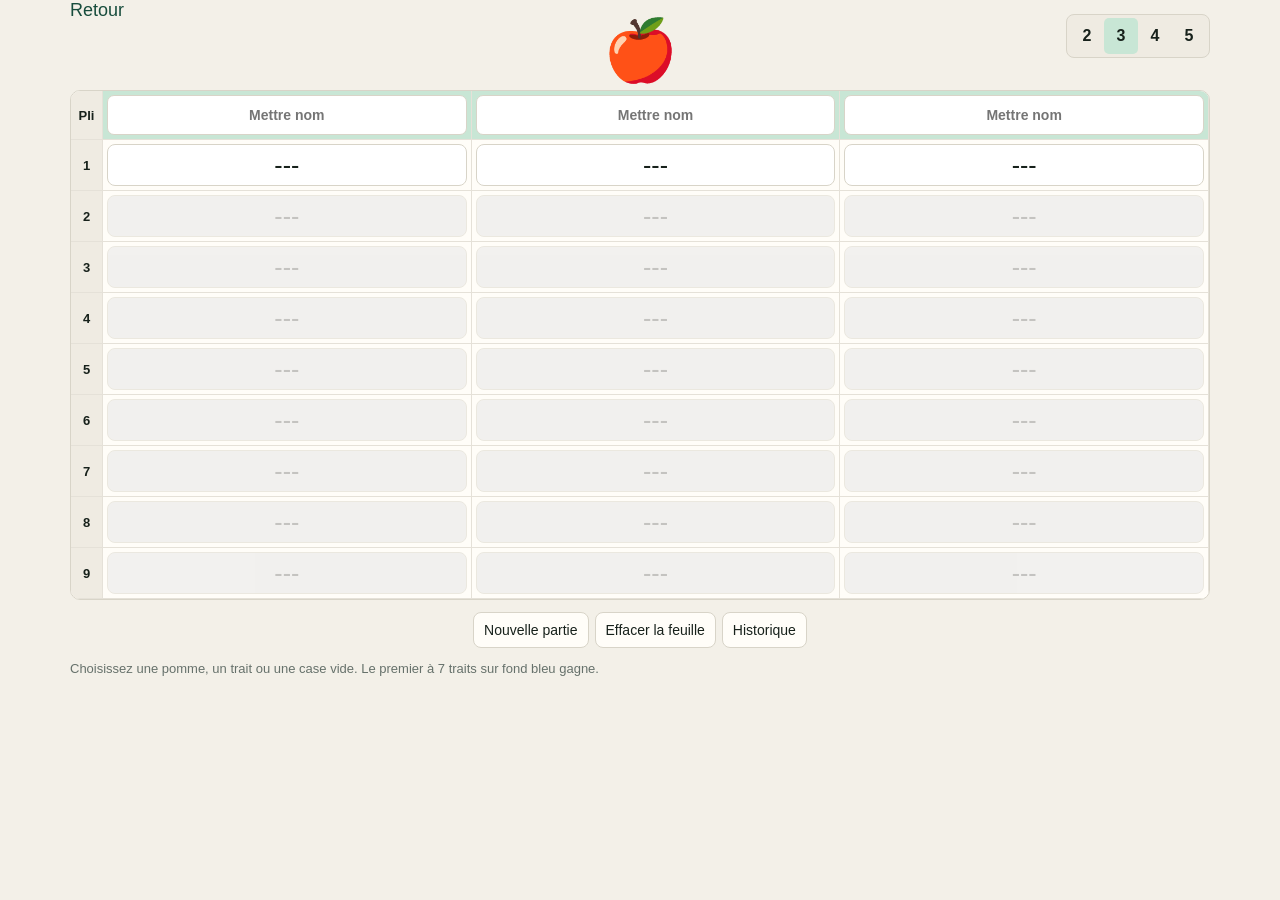
==== calcul-pomme.html @ 322ad95a "V4.209 : Stöck sur les ardoises, marges et pourcentage de police" ====
<!doctype html><html lang="fr"><head><meta charset="utf-8"><meta name="viewport" content="width=device-width,initial-scale=1"><title>Feuille — Chibre Jass</title><link rel="icon" href="icon-red-192-v481.png"><style>*{box-sizing:border-box}body{margin:0;background:#f3f0e8;color:#17211b;font:16px Arial,sans-serif}main{max-width:1160px;margin:auto;padding:10px}a{color:#174c3c}#back{font-size:18px}header{display:flex;align-items:center;gap:10px;justify-content:space-between;margin:8px 0 12px}h1{font:700 25px Georgia,serif;margin:0}button{font:inherit;cursor:pointer;color:inherit;border:1px solid #d8d4c8;border-radius:8px;background:#fffdf8;padding:9px 10px}button:disabled{cursor:default;opacity:.5}.sheet{background:#fffdf8;border:1px solid #d8d4c8;border-radius:12px;overflow:auto}table{width:100%;border-collapse:separate;border-spacing:0;table-layout:fixed}th,td{padding:4px;border-bottom:1px solid #e5e1d8;border-right:1px solid #e5e1d8;text-align:center}th:first-child{width:32px;background:#efebe2;font-size:13px}thead th{background:#c8e6d5}input.name{width:100%;min-width:0;height:40px;border:1px solid #d8d4c8;border-radius:7px;font:700 14px Arial;text-align:center}.mark{width:100%;height:42px;position:relative;background:white;padding:0;display:grid;place-items:center;font-size:25px;border:1px solid #d8d4c8}.mark.blue{background:#c6e7fb;border-color:#8cc4e5}.mark .stroke{display:block;width:3px;height:23px;background:#17211b;border-radius:2px}.mark.crossed::after{content:"";position:absolute;left:50%;top:50%;width:30px;height:3px;background:#17211b;transform:translate(-50%,-50%) rotate(-18deg)}.locked .mark{background:#e5e5e5;color:#8a8a8a}footer{display:flex;justify-content:center;gap:6px;flex-wrap:wrap;margin-top:12px}footer button{font-size:14px}#historyButton{margin-left:0}.notice{font-size:13px;color:#66716b}dialog{width:min(420px,calc(100% - 24px));max-height:85dvh;overflow:auto;border:1px solid #d8d4c8;border-radius:16px;background:#fffdf8;padding:20px}dialog::backdrop{background:#0006}dialog h2{font-size:20px;text-align:center;margin:5px 0 18px}dialog form{display:flex;justify-content:center;gap:12px}.choices{display:grid;grid-template-columns:repeat(3,1fr);gap:10px;margin-bottom:16px}.choices button{min-height:90px;display:flex;flex-direction:column;align-items:center;justify-content:center;gap:9px;font-size:13px}.choice-symbol{font-size:32px;height:36px;display:grid;place-items:center}.choices .selected{outline:2px solid #174c3c;background:#e4f1e9}.players-toggle{position:relative;border:1px solid #d8d4c8;border-radius:8px;display:grid;grid-template-columns:repeat(4,1fr);width:128px;height:38px;padding:3px;flex-shrink:0;background:#efebe2}.players-toggle>button{z-index:1;font-weight:700;display:flex;align-items:center;justify-content:center;line-height:1;min-width:0;height:100%}.thumb{position:absolute;left:3px;top:3px;bottom:3px;width:calc((100% - 6px)/4);border-radius:5px;background:#c8e6d5;transition:left .15s}.players-toggle .thumb{left:calc(3px + (100% - 6px)/4 * var(--player-index,1))}.players-toggle>button{position:relative;border:0;background:transparent;padding:0;border-radius:5px}.players-toggle>button:focus-visible{outline:2px solid #174c3c}.apple-sheet #playersToggle{width:114px}.apple-sheet[data-players="4"] input.name{font-size:13px}.saved-sheet{position:relative;padding:12px 70px 12px 0;border-bottom:1px solid #d8d4c8;min-height:110px}.saved-sheet p{margin:5px 0;font-size:14px}.delete-saved{position:absolute;right:0;top:0;border:0;background:transparent;font-size:27px}.resume-sheet{position:absolute;right:0;top:40px;border:0;padding:3px;background:transparent}.victory-close{float:right;border:0;background:transparent;font-size:26px}#historyDialog{width:min(600px,calc(100% - 24px))}@media(max-width:600px){main{padding:8px}h1{font-size:23px}th,td{padding:3px 2px}}.name-box{position:relative}.name-box:has(.name-trophy) input.name{padding-right:30px}.name-trophy{position:absolute;right:6px;top:50%;transform:translateY(-50%);font-size:21px;line-height:1;pointer-events:none}.locked .mark.winner-cell{opacity:1;background:#fff5ce;color:#17211b}.mark.cancel-stroke{display:flex;justify-content:flex-start;align-items:center;gap:3px;padding-left:9px;background:#fff;border-color:#d8d4c8;font-size:25px}.mark.eliminated,.mark.blue.eliminated,.mark.cancel-stroke.eliminated,input.name.eliminated{background:#ddd;color:#888;border-color:#c5c5c5;opacity:.55}.history-winner{display:flex;align-items:center;gap:8px}.history-winner>span{flex-shrink:0}#markDialog #markTitle{font-size:16px;line-height:1.25;white-space:nowrap;overflow-wrap:normal}#markDialog .choices button{gap:12px;white-space:nowrap;font-size:13px}#markDialog .choice-symbol{height:38px;min-height:38px;flex:0 0 38px;line-height:1;overflow:hidden}#markDialog [data-mark="stroke"] .choice-symbol{font-size:0;width:32px}#markDialog [data-mark="stroke"] .choice-symbol::before{content:"";display:block;width:4px;height:32px;border-radius:2px;background:currentColor}#markDialog [data-mark="stroke"] .choice-symbol::before{background:#000;opacity:1}.apple-sheet main{position:relative}.apple-sheet #back{text-decoration:none;z-index:10;pointer-events:auto;position:absolute;left:10px;top:0;margin:0;padding:0;line-height:1.15}.apple-sheet header.apple-page-header{position:relative;justify-content:center;min-height:76px;margin:0 0 8px!important;padding:0 0 0}.apple-sheet h1#title.apple-page-symbol{font:60px/1.15 Arial,sans-serif!important;margin:0!important;flex:none;align-self:center}.apple-sheet .apple-page-header #playersToggle{position:absolute;right:0;top:4px}@media(max-width:600px){.apple-sheet #back{left:8px;top:env(safe-area-inset-top,0px)}.apple-sheet header.apple-page-header{min-height:76px}.apple-sheet .apple-page-header #playersToggle{width:96px;min-width:96px}.apple-sheet h1#title.apple-page-symbol{font-size:60px!important}}.apple-sheet #playersToggle{width:128px;min-width:128px}.apple-sheet[data-players="5"] input.name{font-size:12px}@media(max-width:360px){.apple-sheet .apple-page-header #playersToggle{width:112px;min-width:112px}}.apple-sheet h1#title.apple-page-symbol{transform:translateY(-10px)}.apple-sheet .apple-page-header #playersToggle{width:144px;min-width:144px;height:44px}@media(max-width:360px){.apple-sheet .apple-page-header #playersToggle{width:128px;min-width:128px}}</style><link rel="stylesheet" href="theme.css?v=4.209"><script src="theme.js?v=4.209"></script><link rel="stylesheet" href="responsive.css?v=4.209"></head><body class="apple-sheet"><main><a id="back" href="./index.html?v=4.209">Retour</a><header class="apple-page-header"><h1 id="title" class="apple-page-symbol" aria-label="Pomme">🍎</h1><div id="playersToggle" class="players-toggle" role="group"><span class="thumb" aria-hidden="true"></span><button type="button" data-players="2">2</button><button type="button" data-players="3">3</button><button type="button" data-players="4">4</button><button type="button" data-players="5">5</button></div></header><div class="sheet"><table id="sheet"></table></div><footer><button id="clear" type="button">Nouvelle partie</button><button id="erasePoints" type="button">Effacer la feuille</button><button id="historyButton" type="button">Historique</button></footer><p class="notice" id="notice"></p><dialog id="markDialog" aria-labelledby="markTitle"><h2 id="markTitle"></h2><div class="choices"><button type="button" data-mark="apple"><span class="choice-symbol">🍎</span><span id="appleLabel"></span></button><button type="button" data-mark="stroke"><span class="choice-symbol">│</span><span id="lineLabel"></span></button><button type="button" data-mark="blank"><span class="choice-symbol">□</span><span id="blankLabel"></span></button></div><form method="dialog"><button class="cancel-label">Annuler</button></form></dialog><dialog id="questionDialog"><h2 id="questionText"></h2><form method="dialog"><button value="cancel" class="cancel-label">Annuler</button><button value="ok">OK</button></form></dialog><dialog id="historyDialog"><h2 id="historyTitle"></h2><div id="historyList"></div><form method="dialog"><button id="historyClose"></button></form></dialog><dialog id="appleVictory"><h2 id="appleVictoryText"></h2><form method="dialog"><button>OK</button></form></dialog></main><script>const words={"fr": {"title": "Feuille de compte", "back": "Retour", "column": "Colonne", "round": "Pli", "total": "Total", "clear": "Nouvelle partie", "question": "Nouvelle partie ?", "cancel": "Annuler", "notice": "Chaque colonne a son propre total. Les points sont indépendants, sans complément automatique à 157. La feuille est enregistrée sur cet appareil."}, "de": {"title": "Punktetabelle", "back": "Zurück zum Spiel", "column": "Spalte", "round": "Runde", "total": "Total", "clear": "Neues Spiel", "question": "Neues Spiel?", "cancel": "Abbrechen", "notice": "Jede Spalte hat eine eigene Summe. Die Punkte sind unabhängig, ohne Ergänzung auf 157. Das Blatt wird auf diesem Gerät gespeichert."}, "it": {"title": "Foglio di calcolo", "back": "Torna al gioco", "column": "Colonna", "round": "Mano", "total": "Totale", "clear": "Nuova partita", "question": "Nuova partita?", "cancel": "Annulla", "notice": "Ogni colonna ha il suo totale. I punti sono indipendenti, senza complemento a 157. Il foglio è salvato su questo dispositivo."}, "rm": {"title": "Tabella da puncts", "back": "Turnar al gieu", "column": "Colonna", "round": "Runda", "total": "Total", "clear": "Nov gieu", "question": "Nov gieu?", "cancel": "Interrumper", "notice": "Mintga colonna ha ses agen total. Ils puncts èn independents, senza cumplement a 157. Il formular vegn memorisà sin quest apparat."}, "en": {"title": "Score sheet", "back": "Back to game", "column": "Column", "round": "Round", "total": "Total", "clear": "New game", "question": "New game?", "cancel": "Cancel", "notice": "Each column has its own total. Scores are independent, with no automatic complement to 157. This sheet is saved on this device."}};
const historyWords={"fr": {"history": "Historique", "close": "Fermer", "empty": "Aucune feuille enregistrée."}, "de": {"history": "Verlauf", "close": "Schliessen", "empty": "Keine gespeicherten Blätter."}, "it": {"history": "Cronologia", "close": "Chiudi", "empty": "Nessun foglio salvato."}, "rm": {"history": "Istorgia", "close": "Serrar", "empty": "Nagins formulars memorisads."}, "en": {"history": "History", "close": "Close", "empty": "No saved sheets."}};
const labels={"fr": {"choose": "Choisir pour ce pli", "apple": "Pomme", "line": "Trait", "blank": "Case vide", "erase": "Effacer la feuille", "eraseq": "Effacer les marques de cette feuille ?", "resume": "Reprendre cette partie", "delete": "Supprimer cette partie ?", "players": "Joueurs", "won": "a gagné !", "notice": "Choisissez une pomme, un trait ou une case vide. Le premier à 7 traits sur fond bleu gagne.", "error": "Sauvegarde impossible : la feuille est conservée.", "lines": "traits", "apples": "pommes"}, "de": {"choose": "Für diese Runde wählen", "apple": "Apfel", "line": "Strich", "blank": "Leeres Feld", "erase": "Blatt leeren", "eraseq": "Markierungen dieses Blatts löschen?", "resume": "Spiel fortsetzen", "delete": "Dieses Spiel löschen?", "players": "Spieler", "won": "hat gewonnen!", "notice": "Apfel, Strich oder leeres Feld wählen. Wer zuerst 7 Striche in blauen Feldern hat, gewinnt.", "error": "Speichern fehlgeschlagen. Das Blatt bleibt erhalten.", "lines": "Striche", "apples": "Äpfel"}, "it": {"choose": "Scegli per questa mano", "apple": "Mela", "line": "Tratto", "blank": "Casella vuota", "erase": "Svuota foglio", "eraseq": "Cancellare i segni di questo foglio?", "resume": "Riprendi partita", "delete": "Eliminare questa partita?", "players": "Giocatori", "won": "ha vinto!", "notice": "Scegli una mela, un tratto o una casella vuota. Vince chi arriva a 7 tratti nelle caselle blu.", "error": "Salvataggio impossibile. Il foglio resta conservato.", "lines": "tratti", "apples": "mele"}, "rm": {"choose": "Tschernir per questa runda", "apple": "Mail", "line": "Stritg", "blank": "Champ vid", "erase": "Svidar formular", "eraseq": "Stizzar ils segns da quest formular?", "resume": "Cuntinuar il gieu", "delete": "Stizzar quest gieu?", "players": "Giugaders", "won": "ha gudagnà!", "notice": "Tschernì in mail, in stritg u in champ vid. Tgi che ha 7 stritgs en champs blaus gudogna.", "error": "Memorisar n’è betg pussaivel. Il formular resta mantegnì.", "lines": "stritgs", "apples": "mails"}, "en": {"choose": "Choose for this round", "apple": "Apple", "line": "Stroke", "blank": "Empty cell", "erase": "Clear sheet", "eraseq": "Clear this sheet’s marks?", "resume": "Resume game", "delete": "Delete this game?", "players": "Players", "won": "has won!", "notice": "Choose an apple, a stroke or an empty cell. First to 7 strokes in blue cells wins.", "error": "Unable to save. The sheet has been kept.", "lines": "strokes", "apples": "apples"}};
let lang="fr";try{lang=localStorage.getItem("chibre_language")||"fr";}catch(e){}const t=words[lang]||words.fr,ht=historyWords[lang]||historyWords.fr,l=labels[lang]||labels.fr;document.documentElement.lang=words[lang]?lang:"fr";
const KEY="chibre_apple_symbols_v2",OLD_KEY="chibre_apple_sheet_v1",HISTORY_KEY="chibre_apple_history_v1";
function normalizeSheet(item){
 if(!item||!Array.isArray(item.names)||item.names.length<2)return null;
 const names=Array.from({length:5},(_,i)=>typeof item.names[i]==="string"?item.names[i]:"");
 let marks;
 if(Array.isArray(item.marks)&&item.marks.length&&item.marks.every(row=>Array.isArray(row)&&row.every(v=>[null,"apple","stroke","blank"].includes(v))))marks=item.marks.map(row=>Array.from({length:5},(_,i)=>row[i]??null));
 else if(Array.isArray(item.rounds)&&item.rounds.length&&item.rounds.every(row=>Array.isArray(row)&&row.every(v=>v===null||Number.isSafeInteger(v)))){
  // Convert old numeric sheets without deleting the original backup.
  const count=([2,3,4,5].includes(item.playerCount)?item.playerCount:3);
  marks=item.rounds.map((row,i)=>{const active=row.slice(0,count),complete=active.every(v=>v!==null);const highest=Math.max(...active.filter((v,c)=>v!==null&&v>=21&&!item.apples?.[i]?.[c]));return Array.from({length:5},(_,c)=>{const v=row[c];if(v==null)return null;if(item.apples?.[i]?.[c]||v<21)return "apple";return complete&&v===highest?"stroke":"blank";});});
 }else return null;
 return {schema:2,playerCount:([2,3,4,5].includes(item.playerCount)?item.playerCount:3),names,marks};
}
let data={schema:2,playerCount:3,names:["","","","",""],marks:Array.from({length:9},()=>[null,null,null,null,null])};
try{const raw=localStorage.getItem(KEY),legacy=localStorage.getItem(OLD_KEY);const restored=normalizeSheet(JSON.parse(raw||legacy||"null"));if(restored)data=restored;}catch(e){}
function playerCount(){return ([2,3,4,5].includes(data.playerCount)?data.playerCount:3);}
function readHistory(){try{const h=JSON.parse(localStorage.getItem(HISTORY_KEY));return Array.isArray(h)?h:[];}catch(e){return [];}}
function persist(candidate=data){try{localStorage.setItem(KEY,JSON.stringify(candidate));return true;}catch(e){document.getElementById("notice").textContent=l.error;return false;}}
function eliminationState(sheet=data,before=Infinity){const count=([2,3,4,5].includes(sheet.playerCount)?sheet.playerCount:3),pending=[0,0,0,0,0],eliminated=[false,false,false,false,false];for(let i=0;i<Math.min(before,sheet.marks.length);i++){const row=sheet.marks[i];if(row.slice(0,count).some((v,c)=>!eliminated[c]&&v===null))break;row.slice(0,count).forEach((v,c)=>{if(eliminated[c])return;if(v==="apple")pending[c]++;else if(v==="stroke"&&pending[c])pending[c]--;if(pending[c]>=3)eliminated[c]=true;});}return eliminated;}
function rowComplete(index,sheet=data){const eliminated=eliminationState(sheet,index),count=([2,3,4,5].includes(sheet.playerCount)?sheet.playerCount:3);return sheet.marks[index].slice(0,count).every((v,c)=>eliminated[c]||v!==null);}
function blueState(sheet=data){const count=([2,3,4,5].includes(sheet.playerCount)?sheet.playerCount:3),counts=[0,0,0,0,0],pending=[0,0,0,0,0];let winningRow=-1;for(let i=0;i<sheet.marks.length;i++){const row=sheet.marks[i].slice(0,count);if(!rowComplete(i,sheet))break;row.forEach((v,c)=>{if(eliminationState(sheet,i)[c])return;if(v==="apple")pending[c]++;else if(v==="stroke"){if(pending[c]>0)pending[c]--;else counts[c]++;}});if(counts.some(v=>v>=7)){winningRow=i;break;}}return {counts,winningRow};}
function sheetRowLocked(i){const win=blueState();return win.winningRow>=0&&i>win.winningRow||data.marks.slice(0,i).some((row,index)=>!rowComplete(index));}
function appleCancellingStrokes(){const result=new Set(),pending=[[],[],[],[],[]];for(let i=0;i<data.marks.length;i++){const row=data.marks[i].slice(0,playerCount());if(!rowComplete(i))break;row.forEach((v,c)=>{if(v==="apple")pending[c].push(i);else if(v==="stroke"&&pending[c].length){pending[c].pop();result.add(i+":"+c);}});}return result;}
function cancelledAppleCells(){const result=new Set(),pending=[[],[],[],[],[]];for(let i=0;i<data.marks.length;i++){const row=data.marks[i].slice(0,playerCount());if(!rowComplete(i))break;row.forEach((v,c)=>{if(v==="apple")pending[c].push(i);else if(v==="stroke"&&pending[c].length)result.add(pending[c].pop()+":"+c);});}return result;}
function extendSheet(){const win=blueState();if(win.winningRow===data.marks.length-1){data.marks.push([null,null,null,null,null]);return;}const last=data.marks[data.marks.length-1];if(rowComplete(data.marks.length-1)&&!eliminationState().slice(0,playerCount()).every(Boolean)&&blueState().winningRow<0)data.marks.push([null,null,null,null,null]);}
function ask(message,action){const d=document.getElementById("questionDialog");document.getElementById("questionText").textContent=message;d.returnValue="cancel";d.onclose=()=>{if(d.returnValue==="ok")action();};d.showModal();}
function archiveSheet(){if(!data.marks.some(row=>row.some(v=>v!==null)))return true;const history=readHistory();history.unshift({...JSON.parse(JSON.stringify(data)),date:new Date().toISOString()});try{localStorage.setItem(HISTORY_KEY,JSON.stringify(history));return true;}catch(e){document.getElementById("notice").textContent=l.error;return false;}}
let shownVictory="",cellChoice=null;
function updateVictory(){const win=blueState(),d=document.getElementById("appleVictory");if(win.winningRow<0){shownVictory="";if(d.open)d.close();return;}const winners=win.counts.map((n,c)=>n>=7?c:null).filter(c=>c!==null),key=win.winningRow+":"+winners.join();if(key===shownVictory)return;shownVictory=key;document.getElementById("appleVictoryText").textContent="🏆 "+winners.map(c=>data.names[c]||t.column+" "+(c+1)).join(" / ")+" "+l.won;if(!d.open)d.showModal();}
function strokeTaken(index,col){return data.marks[index].slice(0,playerCount()).some((value,c)=>c!==col&&value==="stroke");}
function chooseMark(index,col){if(sheetRowLocked(index)||eliminationState()[col])return;cellChoice={index,col};const name=data.names[col]||t.column+" "+(col+1);document.getElementById("markTitle").textContent=l.choose+" "+(index+1)+" — "+name;document.querySelectorAll("[data-mark]").forEach(button=>{button.classList.toggle("selected",button.dataset.mark===data.marks[index][col]);button.disabled=button.dataset.mark==="stroke"&&strokeTaken(index,col);});document.getElementById("markDialog").showModal();const title=document.getElementById("markTitle");title.style.fontSize="16px";let size=16;while(title.scrollWidth>title.clientWidth&&size>9){size-=.5;title.style.fontSize=size+"px";}}
function setMark(mark){if(!cellChoice||!["apple","stroke","blank"].includes(mark))return;const {index,col}=cellChoice;if(eliminationState()[col]||sheetRowLocked(index)||(mark==="stroke"&&strokeTaken(index,col)))return;const next=JSON.parse(JSON.stringify(data));next.marks[index][col]=mark;if(playerCount()===2&&mark==="apple"&&!eliminationState()[1-col])next.marks[index][1-col]="stroke";if(!persist(next))return;data=next;extendSheet();persist();document.getElementById("markDialog").close();cellChoice=null;render();updateVictory();}
function render(){extendSheet();const table=document.getElementById("sheet");table.innerHTML="";const head=table.createTHead().insertRow(),label=document.createElement("th");label.textContent=t.round;head.append(label);const crossed=cancelledAppleCells(),cancelling=appleCancellingStrokes();data.names.slice(0,playerCount()).forEach((name,c)=>{const th=document.createElement("th"),input=document.createElement("input");input.className="name";input.classList.toggle("eliminated",eliminationState()[c]);input.value=name;input.placeholder=({fr:"Mettre nom",de:"Name eingeben",it:"Inserire nome",rm:"Endatar num",en:"Enter name"}[lang]||"Mettre nom");input.setAttribute("aria-label",input.placeholder);input.oninput=()=>{data.names[c]=input.value;persist();};const nameBox=document.createElement("div");nameBox.className="name-box";nameBox.append(input);th.append(nameBox);head.append(th);});const body=table.createTBody();data.marks.forEach((values,i)=>{const row=body.insertRow(),number=document.createElement("th");number.scope="row";number.textContent=i+1;row.append(number);const locked=sheetRowLocked(i),complete=rowComplete(i);row.classList.toggle("locked",locked);values.slice(0,playerCount()).forEach((v,c)=>{const button=document.createElement("button");button.type="button";button.className="mark";button.disabled=locked||eliminationState()[c];button.classList.toggle("eliminated",eliminationState()[c]);button.classList.toggle("blue",complete&&v==="stroke"&&!cancelling.has(i+":"+c));button.classList.toggle("cancel-stroke",cancelling.has(i+":"+c));button.classList.toggle("crossed",crossed.has(i+":"+c));const win=blueState(),trophy=i===win.winningRow+1&&win.winningRow>=0&&win.counts[c]>=7;if(trophy){button.textContent="🏆";button.classList.add("winner-cell");}else if(v==="apple")button.textContent="🍎";else if(v==="stroke"){const line=document.createElement("span");line.className="stroke";if(cancelling.has(i+":"+c)){button.append(document.createTextNode("("),line,document.createTextNode(")"));}else button.append(line);}else button.textContent=v===null?"---":"";button.setAttribute("aria-label",(data.names[c]||t.column+" "+(c+1))+", "+t.round+" "+(i+1)+", "+(v==="apple"?l.apple:v==="stroke"?l.line:l.blank));button.onclick=()=>chooseMark(i,c);row.insertCell().append(button);});});const toggle=document.getElementById("playersToggle");toggle.style.setProperty("--player-index",playerCount()-2);document.body.dataset.players=playerCount();toggle.querySelectorAll("[data-players]").forEach(button=>button.setAttribute("aria-pressed",String(Number(button.dataset.players)===playerCount())));toggle.setAttribute("aria-label",l.players+": "+playerCount());document.getElementById("notice").textContent=l.notice;}
function resumeSheet(item){const restored=normalizeSheet(item);if(!restored||!persist(restored))return;data=restored;shownVictory="";extendSheet();persist();document.getElementById("historyDialog").close();render();updateVictory();}
const cardsIcon='<svg viewBox="0 0 76 52" width="58" height="42" aria-hidden="true"><g stroke="#174c3c" stroke-width="1.5" fill="#fffdf8"><rect x="5" y="8" width="28" height="37" rx="3" transform="rotate(-15 20 26)"/><rect x="19" y="5" width="28" height="37" rx="3" transform="rotate(-5 33 23)"/><rect x="33" y="5" width="28" height="37" rx="3" transform="rotate(6 47 23)"/><rect x="45" y="10" width="27" height="36" rx="3" transform="rotate(17 58 28)"/></g><g font-size="15" text-anchor="middle"><text x="14" y="24">♠</text><text x="29" y="22" fill="#b52f32">♥</text><text x="43" y="23" fill="#b52f32">♦</text><text x="59" y="34">♣</text></g></svg>';
function openSheetHistory(){const list=document.getElementById("historyList");list.innerHTML="";const history=readHistory();if(!history.length){const p=document.createElement("p");p.textContent=ht.empty;list.append(p);}history.forEach((item,i)=>{const sheet=normalizeSheet(item);if(!sheet)return;const box=document.createElement("section");box.className="saved-sheet";const title=document.createElement("strong");title.textContent="#"+(history.length-i)+" — "+new Date(item.date).toLocaleString(document.documentElement.lang);box.append(title);const count=([2,3,4,5].includes(sheet.playerCount)?sheet.playerCount:3);sheet.names.slice(0,count).forEach((name,c)=>{const p=document.createElement("p"),lines=sheet.marks.filter(row=>row[c]==="stroke").length,apples=sheet.marks.filter(row=>row[c]==="apple").length;p.textContent=(name||t.column+" "+(c+1))+" : "+lines+" "+l.lines+", "+apples+" "+l.apples;if(blueState(sheet).counts[c]>=7){p.classList.add("history-winner");const trophy=document.createElement("span");trophy.textContent="🏆";p.prepend(trophy);}box.append(p);});const resume=document.createElement("button");resume.type="button";resume.className="resume-sheet";resume.title=l.resume;resume.setAttribute("aria-label",l.resume);resume.innerHTML=cardsIcon;resume.onclick=()=>ask(({"fr": "Reprendre cette partie ?", "de": "Dieses Spiel fortsetzen?", "it": "Riprendere questa partita?", "rm": "Cuntinuar quest gieu?", "en": "Resume this game?"})[lang]||"Reprendre cette partie ?",()=>resumeSheet(item));const remove=document.createElement("button");remove.type="button";remove.className="delete-saved";remove.textContent="×";remove.setAttribute("aria-label",l.delete);remove.onclick=()=>ask(l.delete,()=>{const all=readHistory(),index=all.findIndex(v=>JSON.stringify(v)===JSON.stringify(item));if(index<0)return;all.splice(index,1);try{localStorage.setItem(HISTORY_KEY,JSON.stringify(all));}catch(e){document.getElementById("notice").textContent=l.error;return;}document.getElementById("historyDialog").close();openSheetHistory();});box.append(resume,remove);list.append(box);});document.getElementById("historyDialog").showModal();}
document.getElementById("title").textContent="🍎";document.getElementById("title").setAttribute("aria-label",l.apple);document.getElementById("back").textContent=t.back;document.getElementById("clear").textContent=t.clear;document.getElementById("erasePoints").textContent=l.erase;document.getElementById("historyButton").textContent=ht.history;document.getElementById("historyTitle").textContent=ht.history;document.getElementById("historyClose").textContent=ht.close;document.querySelectorAll(".cancel-label").forEach(el=>el.textContent=t.cancel);document.getElementById("appleLabel").textContent=l.apple;document.getElementById("lineLabel").textContent=l.line;document.getElementById("blankLabel").textContent=l.blank;document.querySelectorAll("[data-mark]").forEach(button=>button.onclick=()=>setMark(button.dataset.mark));document.getElementById("markDialog").addEventListener("close",()=>{cellChoice=null;});
document.querySelectorAll("[data-players]").forEach(button=>button.onclick=()=>{const count=Number(button.dataset.players);if(count===playerCount())return;const completed=data.marks.map((row,i)=>rowComplete(i));data.playerCount=count;data.marks.forEach((row,i)=>{if(completed[i])for(let c=0;c<count;c++)if(row[c]===null)row[c]="blank";});shownVictory="";extendSheet();persist();render();updateVictory();});
function resetMarks(){data.marks=Array.from({length:9},()=>[null,null,null,null,null]);shownVictory="";persist();render();}
document.getElementById("clear").onclick=()=>ask(t.question,()=>{if(archiveSheet())resetMarks();});document.getElementById("erasePoints").onclick=()=>ask(l.eraseq,resetMarks);document.getElementById("historyButton").onclick=openSheetHistory;
extendSheet();render();updateVictory();
</script></body></html>
---- theme.css ----
html[data-theme="dark"]{color-scheme:dark;--bg:#151b19;--paper:#202925;--ink:#f0f3ef;--muted:#b2bdb6;--line:#4b5951;--a:#a6dfc2;--b:#f3b8af;--softa:#244838;--softb:#4b302f}
html[data-theme="dark"] body{background:var(--bg);color:var(--ink)}
html[data-theme="dark"] :is(.card,.sheet,dialog,.language-choices,.win-toast,article){background:var(--paper);color:var(--ink);border-color:var(--line)}
html[data-theme="dark"] :is(button,input,.mark){background:#29352f;color:var(--ink);border-color:var(--line)}
html[data-theme="dark"] :is(.ann.a,.team.a){background:var(--softa)}html[data-theme="dark"] :is(.ann.b,.team.b){background:var(--softb)}
html[data-theme="dark"] :is(.num,th:first-child,.players-toggle){background:#35413b;color:var(--ink)}html[data-theme="dark"] thead th{background:#244838}html[data-theme="dark"] :is(th,td,.round,.annrow){border-color:var(--line)}
html[data-theme="dark"] :is(.notice,.rhead){color:var(--muted)}html[data-theme="dark"] a{color:#addfc8}
html[data-theme="dark"] :is(.score:disabled,.locked .mark,.mark.eliminated,input.name.eliminated){background:#303733;color:#8b958f}
html[data-theme="dark"] .mark.blue{background:#284e68;color:#fff}html[data-theme="dark"] .mark .stroke{background:#eef5f0}html[data-theme="dark"] .mark.cancel-stroke{background:#fff;color:#17211b}html[data-theme="dark"] .mark.cancel-stroke .stroke{background:#17211b}html[data-theme="dark"] .mark.crossed::after{background:#eee}
html[data-theme="dark"] .language-choices button[aria-pressed="true"],html[data-theme="dark"] .choices .selected{background:#355d48}html[data-theme="dark"] .language-choices button:hover{background:#35413b}html[data-theme="dark"] .thumb{background:#527b63}
#darkModeToggle{display:flex;justify-content:space-between;align-items:center;gap:12px}

.dark-mode-switch{position:relative;display:inline-flex;align-items:center;justify-content:flex-end;flex:0 0 66px;width:66px;height:30px;padding:0 7px;border-radius:18px;background:#d4d8d5;color:#38443d;font-size:11px;font-weight:700;box-shadow:inset 0 0 0 1px #0002}.dark-mode-knob{position:absolute;left:3px;top:3px;width:24px;height:24px;border-radius:50%;background:#fff;box-shadow:0 1px 3px #0004;transition:transform .18s ease}#darkModeToggle[aria-checked="true"] .dark-mode-switch{justify-content:flex-start;background:#28734f;color:#fff}#darkModeToggle[aria-checked="true"] .dark-mode-knob{transform:translateX(36px)}@media(prefers-reduced-motion:reduce){.dark-mode-knob{transition:none}}

/* Historique : contraste des noms, de la mise et des annonces en mode sombre. */
html[data-theme="dark"] #historyPage{background:var(--bg)!important;color:var(--ink)}
html[data-theme="dark"] #historyPage .history-game{background:var(--paper)!important;color:var(--ink);border-color:var(--line)!important}
html[data-theme="dark"] #historyPage .history-game small{color:var(--muted)}
html[data-theme="dark"] #historyPage .history-game div[style*="border-top"]{border-top-color:var(--line)!important}

/* Choix de l’atout : texte contrasté sur les fonds vert et rose en mode sombre. */
html[data-theme="dark"] #trumpChooseA{background:#c8e6d5!important;color:#174c3c!important;border-color:#8fc4aa}
html[data-theme="dark"] #trumpChooseB{background:#edc6cd!important;color:#702d2a!important;border-color:#ce929c}

/* Fond vide des barres de score, très sombre pour distinguer les écarts. */
html[data-theme="dark"] #historyPage .history-score-track{background:#101613!important}

/* Le mode actif reste clairement visible en mode sombre. */
html[data-theme="dark"] :is(#mode1000,#mode1500)[aria-pressed="true"]{background:#fff!important;color:#17211b!important;border-color:#fff}
html[data-theme="dark"] :is(#mode1000,#mode1500)[aria-pressed="false"]{background:#29352f!important;color:var(--ink)!important;border-color:var(--line)}

/* Pique double disponible : contraste clair en mode 1500 sombre. */
html[data-theme="dark"] #roundDoubleToggle:not(.double-unavailable){background:#e8eee9!important;color:#17211b!important;border-color:#c5d3c9!important}
html[data-theme="dark"] #roundDoubleToggle:not(.double-unavailable)[aria-pressed="true"]{background:#bfe6cf!important;color:#123c2c!important;border-color:#8fc4aa!important}

/* Mode 1000 : pique double indisponible et sombre. */
html[data-theme="dark"] #roundDoubleToggle.double-unavailable{background:#29312c!important;color:#87948b!important;border-color:#48544c!important;opacity:1}

.font-size-choice{display:flex!important;align-items:center;justify-content:space-between;gap:12px}.font-size-icon{font-size:25px!important;font-weight:700;white-space:nowrap}.font-size-icon small{font-size:15px!important;margin-left:2px}#fontSizeDialog{text-align:center}#fontSizeDialog .font-size-range{display:flex;align-items:center;gap:12px;margin:20px 0}#fontSizeDialog input{flex:1;min-width:0;accent-color:#28734f}#fontSizeDialog output{display:block;margin-bottom:20px}#fontSizeDialog button{display:block;margin:auto}
---- responsive.css ----
/* Smartphone layout: dimensions follow the viewport, not a device model. */
@media (max-width:600px){
 html{ -webkit-text-size-adjust:100%;text-size-adjust:100% }
 body{overflow-wrap:break-word}
 .app{padding-left:max(8px,env(safe-area-inset-left));padding-right:max(8px,env(safe-area-inset-right));padding-top:max(8px,env(safe-area-inset-top));padding-bottom:max(8px,env(safe-area-inset-bottom));height:auto;min-height:100svh;min-height:100dvh}
 .app>header{gap:clamp(6px,2vw,10px)}
 .header-actions{display:grid;grid-template-columns:minmax(0,.85fr) minmax(0,1.3fr) minmax(0,1fr);gap:clamp(4px,1.5vw,8px)}
 .header-actions button{width:100%;min-width:0;min-height:42px;height:auto;padding:5px 4px;font-size:clamp(15px,4.2vw,18px);line-height:1.15;white-space:normal;overflow-wrap:anywhere}
 .team{min-width:0}.head .team{padding-left:clamp(8px,2.8vw,16px);padding-right:clamp(8px,2.8vw,16px)}
 .head .name{font-size:clamp(17px,5vw,23px);line-height:1.2;overflow-wrap:anywhere}
 .head .total{font-size:clamp(29px,8vw,39px)}
 .layout{flex:1;min-height:410px;min-width:0}
 .rounds{min-width:0;padding-left:clamp(6px,2vw,10px);padding-right:clamp(6px,2vw,10px)}
 .rounds>h2{font-size:clamp(20px,5.5vw,25px)}
 .rounds #rounds{grid-template-rows:repeat(var(--visible-rounds,9),minmax(36px,1fr))}
 .rhead,.round{grid-template-columns:clamp(26px,7vw,32px) minmax(0,1fr) clamp(25px,7vw,32px) minmax(0,1fr) clamp(26px,7vw,32px);gap:clamp(3px,1.3vw,6px)}
 .rounds .score{width:100%;min-width:0;min-height:32px;height:100%;max-height:64px;padding:2px;font-size:clamp(20px,5.8vw,26px);line-height:1.15}
 .round .round-ann-button{width:100%;min-width:0;min-height:32px;max-height:48px;font-size:clamp(18px,5vw,23px)}
 .round .num{width:clamp(24px,6.5vw,29px);height:clamp(24px,6.5vw,29px);font-size:clamp(13px,3.7vw,16px)}
 .app-menu .language-choices{width:min(320px,calc(100vw - 16px));max-width:calc(100vw - 16px);max-height:calc(100dvh - 90px);overflow-y:auto}
 dialog:not(.slate-dialog){max-width:calc(100vw - 20px);max-height:calc(100dvh - 24px);overflow:auto}
 input:not([type=checkbox]):not([type=radio]),textarea{font-size:max(16px,1em)}
 .slate-dialog{padding-top:env(safe-area-inset-top);padding-bottom:env(safe-area-inset-bottom);border-width:clamp(6px,2vw,12px)}
 .slate-toolbar{gap:4px;margin-right:34px}.slate-toolbar #slateTitle{font-size:clamp(20px,5.7vw,27px)}
 .slate-toolbar .slate-new-game[data-i18n="new"]{width:auto;flex:0 1 106px}.slate-toolbar .slate-new-game[data-i18n="history"]{width:auto;flex:0 1 82px}
 .slate-toolbar .slate-new-game{font-size:clamp(13px,3.6vw,16px);min-height:36px;height:auto;padding:3px}
 /* Apple sheet */
 body.apple-sheet main{padding:max(8px,env(safe-area-inset-top)) max(8px,env(safe-area-inset-right)) max(8px,env(safe-area-inset-bottom)) max(8px,env(safe-area-inset-left))}
 .apple-sheet header{gap:8px}.apple-sheet h1{font-size:clamp(20px,5.6vw,26px);min-width:0}
 .apple-sheet th:first-child{width:26px}.apple-sheet input.name{font-size:clamp(16px,4vw,18px);height:42px;padding:3px 2px}
 .apple-sheet .mark{height:clamp(40px,6.2dvh,56px);font-size:clamp(23px,6.5vw,29px)}
 .apple-sheet .choices{gap:8px}.apple-sheet .choices button{min-width:0;min-height:88px;font-size:clamp(13px,3.6vw,16px)}
 .apple-sheet footer{display:grid;grid-template-columns:repeat(3,minmax(0,1fr));gap:5px}.apple-sheet footer button{min-width:0;min-height:42px;font-size:clamp(12px,3.3vw,15px);padding:6px 3px;line-height:1.2;overflow-wrap:anywhere}
}
@media(max-width:600px) and (min-height:800px){.app .layout{min-height:450px}}
@media(max-height:500px) and (max-width:950px) and (pointer:coarse){.app{height:auto;min-height:100dvh}.layout{min-height:410px}.slate-dialog{overflow-y:auto}}

/* Compact and large recent phones; keep desktop and tablet rules intact. */
@media (max-width:600px){
 .rounds .round{container-type:inline-size}
 .rounds .score{font-size:clamp(20px,6.2cqw,27px)}
 .header-actions button{font-size:clamp(14px,4vw,18px);text-wrap:balance}
 .score-summary>.game-mode-row{padding-left:clamp(44px,13vw,62px)!important;padding-right:clamp(44px,13vw,62px)!important;gap:clamp(4px,1.5vw,8px)}
 .mode-apple{width:clamp(40px,12vw,58px)}
 .game-mode-row button{min-width:0;font-size:clamp(16px,4.5vw,21px);padding-left:clamp(7px,2vw,12px);padding-right:clamp(7px,2vw,12px)}
 dialog:not(.slate-dialog){scroll-padding:16px;padding-bottom:max(16px,env(safe-area-inset-bottom));overscroll-behavior:contain}
 .apple-sheet .mark{touch-action:manipulation}.apple-sheet .name-box{min-width:0}
}
@media(min-width:400px) and (max-width:600px){
 .rounds .score{border-radius:12px}.rounds>h2{font-size:24px}
 .header-actions{gap:7px}.header-actions button{min-height:44px}
 .apple-sheet .mark{height:clamp(44px,6.2dvh,58px)}
}
@media(max-width:375px){
 .head .name{font-size:17px}.rounds>h2{font-size:20px}
 .header-actions{gap:4px}.header-actions button{font-size:14px}
 .rhead{font-size:10px}.apple-sheet h1{font-size:20px}.apple-sheet .players-toggle{width:80px}
}

/* Readable labels that cannot paint outside their buttons. */
@media(max-width:600px){
 .app .header-actions{grid-template-columns:minmax(0,.85fr) minmax(0,1.4fr) minmax(0,1.1fr)}
 .app .header-actions button{font-size:clamp(12px,3.5vw,15px)!important;line-height:1.2!important;min-height:40px;height:auto!important;max-width:100%;white-space:normal!important;overflow-wrap:anywhere;overflow:hidden;padding:6px 3px!important}
 .app h1{font-size:clamp(28px,8.8vw,38px)}
 .app .head .name{font-size:clamp(16px,4.4vw,19px)}
 .app .rounds>h2{font-size:clamp(19px,5.2vw,23px)}
 .app .head .total{font-size:clamp(28px,7.7vw,35px)}
}

@media(max-width:600px){
 .app header .title-row h1,.app header h1{font-size:clamp(26px,7.4vw,31px)!important;line-height:1.05}
 .app .title-row .swiss-flag{font-size:1em}
 .app .score-summary>.game-mode-row{padding-top:4px!important;padding-bottom:4px!important;min-height:0}
 .app .game-mode-row #mode1000,.app .game-mode-row #mode1500{height:34px!important;min-height:34px!important;padding:3px 10px!important;font-size:17px!important;line-height:1.1;border-radius:9px}
 .app .game-mode-row .mode-apple{font-size:28px}
 .app .rounds>h2[data-i18n="round_points"]{position:absolute;width:1px;height:1px;padding:0;margin:-1px;overflow:hidden;clip-path:inset(50%);white-space:nowrap;border:0}
 .app .rounds{padding-top:7px}.app .rounds .rhead{padding-bottom:4px}
}

/* V4.209: compact phone headers; native Android keeps the system-bar inset. */
@media(max-width:600px){
 .app{padding-top:env(safe-area-inset-top,0px)!important}
 .app>header,.app .title-row{margin-top:0!important;padding-top:0!important}
 .app header h1{margin-top:0!important;margin-bottom:0!important}
 .app .game-mode-row #mode1000,.app .game-mode-row #mode1500{font-size:15px!important;height:30px!important;min-height:30px!important;padding:2px 9px!important}
 .app .game-mode-row .mode-apple{font-size:22px!important}
 body.apple-sheet main{padding-top:env(safe-area-inset-top,0px)!important}
 .apple-sheet #back{display:inline-block;margin-top:0!important;padding-top:0!important;line-height:1.15}
 .apple-sheet header{margin-top:4px!important;margin-bottom:8px!important;gap:6px}
 .apple-sheet h1#title{font-size:clamp(17px,4.6vw,20px)!important;line-height:1.15!important;margin:0!important}
}

@media(max-width:600px){.app .title-row{align-items:flex-start!important}.app .title-row #menuToggle{min-height:32px;height:32px;padding-top:0;padding-bottom:0}.app h1 .language-flag{padding-top:0;padding-bottom:0;min-height:0}}

/* Compact slate toolbar and centre: leave more height for both Z boards. */
.slate-dialog .slate-content{padding-top:2px}
.slate-dialog .slate-toolbar{margin:0 0 3px;gap:6px;justify-content:flex-end}
.slate-dialog .slate-toolbar #slateTitle{position:absolute;width:1px;height:1px;overflow:hidden;clip-path:inset(50%);margin:0;padding:0;min-height:0}
.slate-dialog .slate-toolbar .slate-new-game{font-size:12px;white-space:nowrap;text-wrap:nowrap;overflow-wrap:normal;width:auto;flex:0 1 auto;min-width:0;height:30px;min-height:30px;padding:2px 9px}
.slate-dialog .slate-toolbar .slate-close{position:static;flex:0 0 30px;width:30px;height:30px;min-height:30px;font-size:27px;line-height:1;padding:0}
.slate-dialog .slate-half{padding-top:7px;padding-bottom:2px;gap:2px}
.slate-dialog .slate-double-toggle{min-height:28px;height:28px;padding:2px 8px;font-size:12px}

/* Compact history heading, actions and saved games. */
#historyPage .history-actions{display:flex;flex-wrap:nowrap;gap:6px;margin-bottom:16px;align-items:center}
#historyPage .history-actions button{min-width:0;font-size:13px;padding:8px 9px;white-space:nowrap;line-height:1.15}
#historyPage .history-actions .history-print{flex:0 0 36px;width:36px;padding:6px;font-size:19px}
#historyPage #historyList>.history-game{font-size:14px}
#historyPage .history-game small{font-size:12px}
#historyPage .history-game div[style*="font-size:18px"]{font-size:16px!important}
#historyPage .history-game div[style*="font-size:14px"]{font-size:12px!important}
@media(max-width:600px){
 #historyPage{padding:12px!important}
 #historyPage h1[data-i18n="history_title"]{font-size:clamp(20px,6vw,27px)!important;line-height:1.15;white-space:nowrap;letter-spacing:-.04em;margin:0 0 8px}
 #historyPage .history-actions{gap:5px}
 #historyPage .history-actions button{font-size:clamp(10px,3.1vw,13px);padding:8px 7px}
}

/* Readable, single-line slate entry labels. */
#slateManualDialog{width:min(460px,calc(100vw - 20px));font-size:15px;padding-left:16px;padding-right:16px}
#slateManualDialog #slateManualTitle{font-size:18px;line-height:1.2;white-space:nowrap;overflow-wrap:normal;margin-bottom:18px}
#slateManualDialog label{font-size:15px;white-space:nowrap}
#slateManualForm>div{gap:8px!important}
#slateManualForm button{font-size:12px;line-height:1.2;white-space:nowrap;overflow-wrap:normal;padding:10px 8px;min-width:0}
#slateManualForm button:first-child{flex:0 0 auto}
#slateManualSubmit{flex:1}

.slate-dialog .slate-toolbar .slate-close{margin-right:auto;flex:0 0 auto;width:auto;font:700 12px/1.2 Arial,sans-serif;padding:2px 6px;white-space:nowrap}

/* Chiffres saisis un peu plus grands, dimensions des cases inchangées. */
.rounds .round .score{font-size:24px;line-height:1.1}
@media(max-width:600px){.rounds .round .score{font-size:clamp(22px,6.2vw,28px)}}

/* En-tête compact sous la barre système, sans ligne vide avant le titre. */
@media(max-width:800px){.app>header>div:first-child{display:flex;flex-direction:column;gap:0;padding-top:0;margin-top:0}.app>header .title-row{margin-top:0;padding-top:0}}
html.native-android .app{padding-top:0!important}

/* Réserver la place du double pique sous le numéro du pli. */
.round .num:has(>.round-double-badge){transform:translateY(-9px)}
.round .num>.round-double-badge{top:calc(100% - 3px);line-height:18px}

/* Champ de mise centré indépendamment de son libellé. */
.mise-page .game-mode-row .mise-entry{position:relative;justify-content:center;margin-inline:auto;gap:0}
.mise-page .mise-entry>span{position:absolute;right:calc(100% + 10px);white-space:nowrap}
.mise-page .mise-entry #miseValue{box-sizing:border-box;width:112px;min-width:112px;text-align:center;appearance:textfield;-moz-appearance:textfield}
.mise-page #miseValue::-webkit-inner-spin-button,.mise-page #miseValue::-webkit-outer-spin-button{-webkit-appearance:none;margin:0}

/* Mise initiale, du côté de l’équipe qui a commencé à faire atout. */
.slate-half{position:relative}
.slate-opening-mise{position:absolute;top:3px;left:50%;transform:translateX(-50%);z-index:2;border:1.5px solid #f4f0e4;border-radius:5px;padding:3px 10px;background:#151a18;color:#f4f0e4;font:700 15px/1.2 Arial,sans-serif;white-space:nowrap;pointer-events:none}
.slate-opening-mise[hidden]{display:none}

/* Avant le choix d’atout : mise éditable au centre de l’ardoise. */
.slate-halves>.slate-mise-draft{position:absolute;left:50%;top:50%;transform:translate(-50%,-50%);z-index:4;width:80px;box-sizing:border-box;padding:5px 8px;text-align:center;border:1.5px solid #f4f0e4;border-radius:5px;background:#151a18;color:#f4f0e4;font:700 16px/1.2 Arial,sans-serif;appearance:textfield}
.slate-mise-draft[hidden]{display:none}
.slate-mise-draft::-webkit-inner-spin-button,.slate-mise-draft::-webkit-outer-spin-button{-webkit-appearance:none;margin:0}

/* Avertissement Mise sur deux lignes : saisie, puis actions compactes. */
.mise-warning-dialog{width:min(340px,calc(100vw - 32px));box-sizing:border-box;padding:20px}
.mise-warning-entry{display:flex;align-items:center;justify-content:center;gap:12px}
.mise-warning-entry label{font-size:16px;line-height:1.2}
.mise-warning-entry input{width:84px!important;min-height:36px!important;margin:0!important;padding:4px 6px;font-size:17px!important;border:1px solid var(--line);border-radius:6px}
.mise-warning-actions{margin-top:16px}
.mise-warning-actions button{flex:0 0 94px;width:94px;min-height:32px;padding:6px 10px;font-size:14px;line-height:1.2;white-space:nowrap}

/* Le formulaire générique est horizontal : imposer deux rangées pour la mise. */
.language-dialog.mise-warning-dialog>form{display:flex;flex-direction:column;align-items:stretch;gap:14px}
.language-dialog.mise-warning-dialog .mise-warning-actions{margin-top:0;flex-shrink:0}
.language-dialog.mise-warning-dialog .mise-warning-actions button{min-width:80px;min-height:32px;width:94px;padding:6px 10px;font-size:14px;line-height:1.2}

/* Mise : saisie directe sans flèches d’incrémentation. */
.mise-warning-dialog input[type="number"]{appearance:textfield;-moz-appearance:textfield}
.mise-warning-dialog input[type="number"]::-webkit-inner-spin-button,
.mise-warning-dialog input[type="number"]::-webkit-outer-spin-button{-webkit-appearance:none;margin:0}

/* Dimensions et typographie communes au champ et aux actions de mise. */
.language-dialog.mise-warning-dialog{--mise-control-width:96px;--mise-control-height:36px}
.language-dialog.mise-warning-dialog .mise-warning-entry input,
.language-dialog.mise-warning-dialog .mise-warning-actions button{box-sizing:border-box;flex:0 0 var(--mise-control-width);width:var(--mise-control-width)!important;min-width:var(--mise-control-width);height:var(--mise-control-height);min-height:var(--mise-control-height)!important;padding:6px 8px;font-family:inherit;font-size:15px!important;font-weight:600;line-height:1.2;text-align:center;letter-spacing:normal;border-radius:7px}
.language-dialog.mise-warning-dialog .mise-warning-entry label{font-family:inherit;font-size:15px;font-weight:600;line-height:1.2;letter-spacing:normal}

/* Le menu mobile est fixé au viewport : son parent ne doit pas être transformé. */
.mise-page .title-row .language-picker{top:0;bottom:0;transform:none;display:flex;align-items:center;z-index:11000}

/* Coins plus discrets sur les grands blocs. */
.app .card,.sheet{border-radius:10px}
#historyPage .history-game{border-radius:10px!important}

/* Ardoise Chibre : double pique à gauche du numéro de pli. */
body:not(.mise-page) .slate-round-numbers>span:has(.round-double-badge){position:relative;margin-bottom:0;line-height:20px}
body:not(.mise-page) .slate-round-numbers .round-double-badge{position:absolute;right:calc(100% + 1px);top:50%;transform:translateY(-50%);width:max-content;line-height:18px;white-space:nowrap}

/* Réserver un peu plus de place aux doubles piques à droite du Z. */
body:not(.mise-page) .slate-score-area .slate-z-area{width:calc(100% - 36px)}

/* Ardoise sur téléphone : utiliser la hauteur disponible sans marges vides. */
@media(max-width:600px){
 body:not(.mise-page) .slate-dialog{border-width:6px}
 body:not(.mise-page) .slate-dialog .slate-content{padding:0 6px 0}
 body:not(.mise-page) .slate-dialog .slate-toolbar{margin-bottom:0}
 body:not(.mise-page) .slate-dialog .slate-half{padding-top:3px;padding-bottom:0;gap:0}
 body:not(.mise-page) .slate-half .slate-z-area svg{width:100%;height:100%;max-height:none;aspect-ratio:auto}
 html.native-android body:not(.mise-page) .slate-dialog{padding-top:0;padding-bottom:0}
}

/* Pomme: choix de 2, 3 ou 4 joueurs. */
.apple-sheet #playersToggle{width:114px;min-width:114px}
.apple-sheet[data-players="4"] input.name{font-size:13px}

.apple-sheet #playersToggle{width:128px;min-width:128px}
.apple-sheet[data-players="5"] input.name{font-size:12px}
@media(max-width:360px){.apple-sheet .apple-page-header #playersToggle{width:112px;min-width:112px}}

/* Align Mise header with the main game; Return shares the title row. */
.mise-page .app>header>div:first-child{position:relative}
.mise-page .app>header .mise-back{position:absolute;left:0;top:0;z-index:2;line-height:1.5;margin:0;padding:0;text-decoration:none}
.mise-page .app>header .title-row h1{padding-inline:64px}

.mise-page .mise-entry #miseValue{font-size:24px;font-weight:700;line-height:1.15}

/* Stöck: a single yes/no choice, separated from the other announcements. */
.stock-row{grid-template-columns:minmax(0,1fr) auto!important;border-bottom:1px solid var(--line,#d8d4c8);padding-bottom:10px;margin-bottom:4px}
.stock-row .stock-toggle{width:auto;min-width:76px;min-height:36px;padding:4px 10px;font-size:15px;font-weight:700;line-height:1.2}
.stock-toggle[aria-pressed="true"]{background:#c8e6d5;color:#174c3c;border-color:#174c3c}

.stock-row .stock-toggle{box-sizing:border-box;width:44px;min-width:44px;height:44px;min-height:44px;padding:0;font-size:22px;display:grid;place-items:center;justify-self:end}

.stock-toggle:disabled{opacity:.35;filter:grayscale(1);cursor:default}

#trumpRequiredDialog{position:fixed;padding-top:36px}#trumpRequiredDialog .trump-dialog-close{position:absolute;right:6px;top:3px;border:0;background:transparent;color:inherit;min-width:32px;min-height:32px;padding:0;font-size:27px;line-height:1;cursor:pointer}

#trumpRequiredDialog .trump-dialog-close{z-index:10;pointer-events:auto;width:32px;height:32px}

/* Balanced trump-choice dialog, with an independent close control. */
#trumpRequiredDialog{padding:24px;text-align:center}
#trumpRequiredDialog h2{margin:0 0 22px;text-align:center;line-height:1.25}
#trumpRequiredDialog>div{display:grid!important;grid-template-columns:repeat(2,minmax(0,1fr));gap:12px!important;align-items:stretch;justify-content:center}
#trumpRequiredDialog #trumpChooseA,#trumpRequiredDialog #trumpChooseB{box-sizing:border-box;width:100%;min-width:0;min-height:48px;padding:10px 8px;display:flex;align-items:center;justify-content:center;text-align:center;white-space:normal;overflow-wrap:anywhere;line-height:1.25}

.mise-page #miseValue:disabled{background:#e5e5e5;color:#777;border-color:#ccc;opacity:1;cursor:not-allowed;-webkit-text-fill-color:#777}
html[data-theme="dark"] .mise-page #miseValue:disabled{background:#343a36;color:#aaa;border-color:#555;-webkit-text-fill-color:#aaa}

.head .trump-track,.head .trump-track button{pointer-events:auto;cursor:pointer}.head .trump-track.locked,.head .trump-track.locked button{cursor:default}.head .trump-track button:focus-visible{outline:2px solid var(--ink);outline-offset:2px}

.slate-mode-controls{position:absolute;left:50%;top:50%;transform:translate(-50%,-50%);z-index:2;display:flex;align-items:center;justify-content:center;gap:8px;max-width:calc(100% - 12px)}
.slate-mode-controls .slate-double-toggle{position:static;left:auto;top:auto;transform:none;flex:0 0 auto}
.slate-mode-controls[hidden],.slate-mode-controls .slate-double-toggle[hidden]{display:none!important}

#roundDoubleToggle.double-unavailable{background:#e3e3e3!important;color:#888!important;border-color:#c9c9c9!important;opacity:1;cursor:not-allowed;box-shadow:none}

body:not(.mise-page) #slateDialog[data-game-mode="1000"] .slate-score-area .slate-z-area{width:calc(100% - 24px);margin-inline:auto}
body:not(.mise-page) #slateDialog[data-game-mode="1500"] .slate-score-area .slate-z-area{width:calc(100% - 36px)}

.language-choices .slate-ann-total-choice{display:flex;justify-content:space-between;align-items:center;gap:8px}.slate-ann-total-choice span:first-child{min-width:0}.slate-ann-total-choice span:last-child{flex-shrink:0;font-weight:700;white-space:nowrap}

.slate-final-ann-total{font-family:Arial,sans-serif;font-size:22px;font-weight:600;letter-spacing:.4px}

/* Reserve equal space for rotation arrows above and below dialog content. */
.language-dialog.slate-entry-oriented{padding-top:52px;padding-bottom:52px;scroll-padding-top:52px;scroll-padding-bottom:52px}
.language-dialog.slate-entry-oriented .entry-rotate{box-sizing:border-box;width:36px;height:36px;min-width:36px;min-height:36px;z-index:2;line-height:1}
.language-dialog.slate-entry-oriented .entry-rotate-top{top:8px;left:8px}
.language-dialog.slate-entry-oriented .entry-rotate-bottom{bottom:8px;right:8px}
.slate-entry-oriented #slateManualForm>div:last-child,.slate-entry-oriented #slateAnnForm>div:last-child{justify-content:center;align-items:stretch;margin-bottom:0}
.slate-entry-oriented #slateManualForm>div:last-child>button,.slate-entry-oriented #slateAnnForm>div:last-child>button{flex:1 1 0;width:0;min-width:0;text-align:center}

@media(max-width:1050px){.rhead,.round{grid-template-columns:50px minmax(0,1fr) 34px minmax(0,1fr) 50px!important;gap:4px}.round .round-ann-button{width:50px!important;font-size:22px!important;line-height:1.1}.round-ann-button.has-ann-total{border:1.5px solid currentColor;border-radius:7px}.round-ann-button.past-ann{opacity:1!important;cursor:pointer}.round-locked .round-ann-button.past-ann{opacity:1!important}}
.round-ann-detail{display:flex;align-items:center;justify-content:space-between;gap:10px;padding:12px 0;border-bottom:1px solid var(--line)}.round-ann-detail .nine-cards{display:flex;gap:4px}.round-ann-detail .nine-card{color:#17211b;background:#fff}.round-ann-detail .nine-card.red{color:#b52b27}#roundAnnReadDialog>button{display:block;margin:20px auto 0}

/* Total d’annonces compact et repère Stöck. */
.round .round-ann-button{position:relative}
.round .round-ann-button.has-ann-total{font-size:18px!important;font-weight:600}
.round .round-ann-button.has-stock{padding-top:10px}
.round-ann-stock{position:absolute;top:1px;right:2px;font-family:Arial,sans-serif;font-size:10px;line-height:12px;letter-spacing:-1px;white-space:nowrap;pointer-events:none}

/* Annonces des plis terminés : atténuées, mais consultables. */
.round .round-ann-button.past-ann,.round-locked .round-ann-button.past-ann{opacity:.48!important;cursor:pointer}

/* Le menu garde une cible accessible, indépendamment du zoom du texte. */
.app .title-row .app-menu{flex-shrink:0;z-index:11000}
.app #menuToggle{position:relative;z-index:11001;pointer-events:auto;min-width:40px;min-height:40px;flex-shrink:0}
.app #menuToggle .menu-dots{font-size:28px!important;line-height:1}
.app .title-row h1{min-width:0}

@media(max-width:600px){html body:not(.mise-page) .app{padding-top:calc(env(safe-area-inset-top,0px) + 2px)!important}html.native-android body:not(.mise-page) .app{padding-top:2px!important}}

@media(min-width:601px){.header-actions .app-menu{position:relative;z-index:11000}.header-actions .language-choices{z-index:11001}}

@media(max-width:600px){.slate-final-ann-total .slate-ann-unit{display:none}}



.slate-dialog .slate-toolbar{padding-top:1px}

/* Page Pomme : symbole abaissé de 2 px et tableau rapproché. */
.apple-sheet h1#title.apple-page-symbol{transform:translateY(-8px)}
.apple-sheet header.apple-page-header{margin-bottom:4px!important}

/* La pomme reste entièrement sous la limite haute de la page. */
.apple-sheet h1#title.apple-page-symbol{transform:none}
.apple-sheet header.apple-page-header{padding-top:4px;min-height:76px;height:auto;overflow:visible}

/* Titres Chibre et Mise identiques ; légère marge sous la barre du téléphone. */
@media(max-width:600px){
 .app header .title-row h1{font-size:clamp(26px,7.4vw,31px)!important;line-height:1.05}
 html body.mise-page .app{padding-top:calc(env(safe-area-inset-top,0px) + 4px)!important}
 html.native-android body.mise-page .app{padding-top:4px!important}
}

/* Espacement régulier de toutes les annonces, Stöck compris. */
#annPickerRows .ann-picker-row{min-height:59px;padding:7px 0;margin:0;align-items:center;border-bottom:1px solid var(--line,#d8d4c8)}
#annPickerRows .stock-row{padding:7px 0;margin:0}
#annPickerRows .stock-row .stock-toggle{align-self:center}

body:not(.mise-page) .slate-dialog .slate-toolbar{padding-top:2px}

@media(max-width:600px){body:not(.mise-page) .slate-dialog .slate-toolbar{margin-right:-4px}}

@media(max-width:600px){
 .mise-page .slate-dialog .slate-toolbar{padding-top:2px;margin-right:-6px}
}
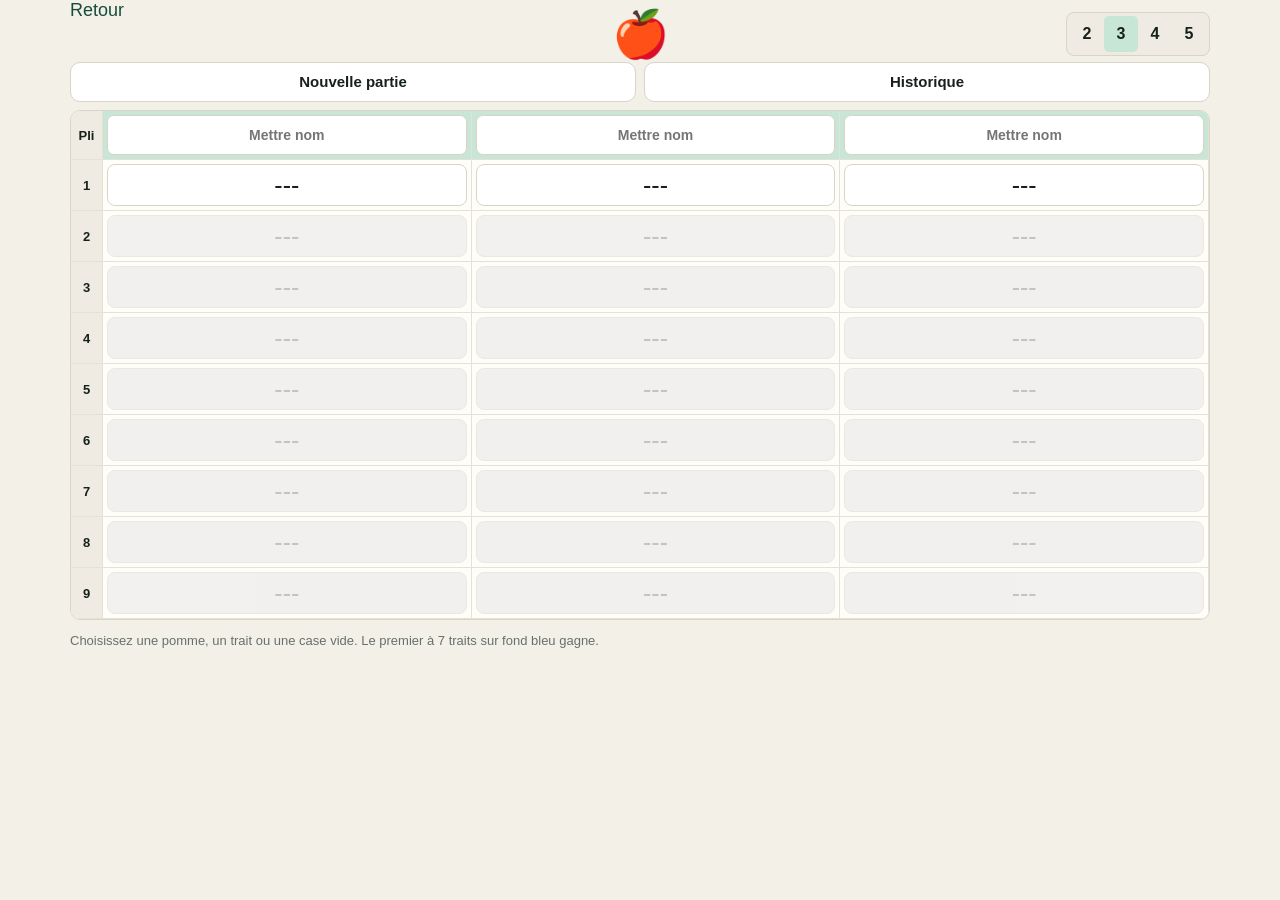
==== commit fbca7408: "V4.212 : page Pomme compacte et ardoises harmonisées" ====
--- a/calcul-pomme.html
+++ b/calcul-pomme.html
@@ -1,4 +1,4 @@
-<!doctype html><html lang="fr"><head><meta charset="utf-8"><meta name="viewport" content="width=device-width,initial-scale=1"><title>Feuille — Chibre Jass</title><link rel="icon" href="icon-red-192-v481.png"><style>*{box-sizing:border-box}body{margin:0;background:#f3f0e8;color:#17211b;font:16px Arial,sans-serif}main{max-width:1160px;margin:auto;padding:10px}a{color:#174c3c}#back{font-size:18px}header{display:flex;align-items:center;gap:10px;justify-content:space-between;margin:8px 0 12px}h1{font:700 25px Georgia,serif;margin:0}button{font:inherit;cursor:pointer;color:inherit;border:1px solid #d8d4c8;border-radius:8px;background:#fffdf8;padding:9px 10px}button:disabled{cursor:default;opacity:.5}.sheet{background:#fffdf8;border:1px solid #d8d4c8;border-radius:12px;overflow:auto}table{width:100%;border-collapse:separate;border-spacing:0;table-layout:fixed}th,td{padding:4px;border-bottom:1px solid #e5e1d8;border-right:1px solid #e5e1d8;text-align:center}th:first-child{width:32px;background:#efebe2;font-size:13px}thead th{background:#c8e6d5}input.name{width:100%;min-width:0;height:40px;border:1px solid #d8d4c8;border-radius:7px;font:700 14px Arial;text-align:center}.mark{width:100%;height:42px;position:relative;background:white;padding:0;display:grid;place-items:center;font-size:25px;border:1px solid #d8d4c8}.mark.blue{background:#c6e7fb;border-color:#8cc4e5}.mark .stroke{display:block;width:3px;height:23px;background:#17211b;border-radius:2px}.mark.crossed::after{content:"";position:absolute;left:50%;top:50%;width:30px;height:3px;background:#17211b;transform:translate(-50%,-50%) rotate(-18deg)}.locked .mark{background:#e5e5e5;color:#8a8a8a}footer{display:flex;justify-content:center;gap:6px;flex-wrap:wrap;margin-top:12px}footer button{font-size:14px}#historyButton{margin-left:0}.notice{font-size:13px;color:#66716b}dialog{width:min(420px,calc(100% - 24px));max-height:85dvh;overflow:auto;border:1px solid #d8d4c8;border-radius:16px;background:#fffdf8;padding:20px}dialog::backdrop{background:#0006}dialog h2{font-size:20px;text-align:center;margin:5px 0 18px}dialog form{display:flex;justify-content:center;gap:12px}.choices{display:grid;grid-template-columns:repeat(3,1fr);gap:10px;margin-bottom:16px}.choices button{min-height:90px;display:flex;flex-direction:column;align-items:center;justify-content:center;gap:9px;font-size:13px}.choice-symbol{font-size:32px;height:36px;display:grid;place-items:center}.choices .selected{outline:2px solid #174c3c;background:#e4f1e9}.players-toggle{position:relative;border:1px solid #d8d4c8;border-radius:8px;display:grid;grid-template-columns:repeat(4,1fr);width:128px;height:38px;padding:3px;flex-shrink:0;background:#efebe2}.players-toggle>button{z-index:1;font-weight:700;display:flex;align-items:center;justify-content:center;line-height:1;min-width:0;height:100%}.thumb{position:absolute;left:3px;top:3px;bottom:3px;width:calc((100% - 6px)/4);border-radius:5px;background:#c8e6d5;transition:left .15s}.players-toggle .thumb{left:calc(3px + (100% - 6px)/4 * var(--player-index,1))}.players-toggle>button{position:relative;border:0;background:transparent;padding:0;border-radius:5px}.players-toggle>button:focus-visible{outline:2px solid #174c3c}.apple-sheet #playersToggle{width:114px}.apple-sheet[data-players="4"] input.name{font-size:13px}.saved-sheet{position:relative;padding:12px 70px 12px 0;border-bottom:1px solid #d8d4c8;min-height:110px}.saved-sheet p{margin:5px 0;font-size:14px}.delete-saved{position:absolute;right:0;top:0;border:0;background:transparent;font-size:27px}.resume-sheet{position:absolute;right:0;top:40px;border:0;padding:3px;background:transparent}.victory-close{float:right;border:0;background:transparent;font-size:26px}#historyDialog{width:min(600px,calc(100% - 24px))}@media(max-width:600px){main{padding:8px}h1{font-size:23px}th,td{padding:3px 2px}}.name-box{position:relative}.name-box:has(.name-trophy) input.name{padding-right:30px}.name-trophy{position:absolute;right:6px;top:50%;transform:translateY(-50%);font-size:21px;line-height:1;pointer-events:none}.locked .mark.winner-cell{opacity:1;background:#fff5ce;color:#17211b}.mark.cancel-stroke{display:flex;justify-content:flex-start;align-items:center;gap:3px;padding-left:9px;background:#fff;border-color:#d8d4c8;font-size:25px}.mark.eliminated,.mark.blue.eliminated,.mark.cancel-stroke.eliminated,input.name.eliminated{background:#ddd;color:#888;border-color:#c5c5c5;opacity:.55}.history-winner{display:flex;align-items:center;gap:8px}.history-winner>span{flex-shrink:0}#markDialog #markTitle{font-size:16px;line-height:1.25;white-space:nowrap;overflow-wrap:normal}#markDialog .choices button{gap:12px;white-space:nowrap;font-size:13px}#markDialog .choice-symbol{height:38px;min-height:38px;flex:0 0 38px;line-height:1;overflow:hidden}#markDialog [data-mark="stroke"] .choice-symbol{font-size:0;width:32px}#markDialog [data-mark="stroke"] .choice-symbol::before{content:"";display:block;width:4px;height:32px;border-radius:2px;background:currentColor}#markDialog [data-mark="stroke"] .choice-symbol::before{background:#000;opacity:1}.apple-sheet main{position:relative}.apple-sheet #back{text-decoration:none;z-index:10;pointer-events:auto;position:absolute;left:10px;top:0;margin:0;padding:0;line-height:1.15}.apple-sheet header.apple-page-header{position:relative;justify-content:center;min-height:76px;margin:0 0 8px!important;padding:0 0 0}.apple-sheet h1#title.apple-page-symbol{font:60px/1.15 Arial,sans-serif!important;margin:0!important;flex:none;align-self:center}.apple-sheet .apple-page-header #playersToggle{position:absolute;right:0;top:4px}@media(max-width:600px){.apple-sheet #back{left:8px;top:env(safe-area-inset-top,0px)}.apple-sheet header.apple-page-header{min-height:76px}.apple-sheet .apple-page-header #playersToggle{width:96px;min-width:96px}.apple-sheet h1#title.apple-page-symbol{font-size:60px!important}}.apple-sheet #playersToggle{width:128px;min-width:128px}.apple-sheet[data-players="5"] input.name{font-size:12px}@media(max-width:360px){.apple-sheet .apple-page-header #playersToggle{width:112px;min-width:112px}}.apple-sheet h1#title.apple-page-symbol{transform:translateY(-10px)}.apple-sheet .apple-page-header #playersToggle{width:144px;min-width:144px;height:44px}@media(max-width:360px){.apple-sheet .apple-page-header #playersToggle{width:128px;min-width:128px}}</style><link rel="stylesheet" href="theme.css?v=4.209"><script src="theme.js?v=4.209"></script><link rel="stylesheet" href="responsive.css?v=4.209"></head><body class="apple-sheet"><main><a id="back" href="./index.html?v=4.209">Retour</a><header class="apple-page-header"><h1 id="title" class="apple-page-symbol" aria-label="Pomme">🍎</h1><div id="playersToggle" class="players-toggle" role="group"><span class="thumb" aria-hidden="true"></span><button type="button" data-players="2">2</button><button type="button" data-players="3">3</button><button type="button" data-players="4">4</button><button type="button" data-players="5">5</button></div></header><div class="sheet"><table id="sheet"></table></div><footer><button id="clear" type="button">Nouvelle partie</button><button id="erasePoints" type="button">Effacer la feuille</button><button id="historyButton" type="button">Historique</button></footer><p class="notice" id="notice"></p><dialog id="markDialog" aria-labelledby="markTitle"><h2 id="markTitle"></h2><div class="choices"><button type="button" data-mark="apple"><span class="choice-symbol">🍎</span><span id="appleLabel"></span></button><button type="button" data-mark="stroke"><span class="choice-symbol">│</span><span id="lineLabel"></span></button><button type="button" data-mark="blank"><span class="choice-symbol">□</span><span id="blankLabel"></span></button></div><form method="dialog"><button class="cancel-label">Annuler</button></form></dialog><dialog id="questionDialog"><h2 id="questionText"></h2><form method="dialog"><button value="cancel" class="cancel-label">Annuler</button><button value="ok">OK</button></form></dialog><dialog id="historyDialog"><h2 id="historyTitle"></h2><div id="historyList"></div><form method="dialog"><button id="historyClose"></button></form></dialog><dialog id="appleVictory"><h2 id="appleVictoryText"></h2><form method="dialog"><button>OK</button></form></dialog></main><script>const words={"fr": {"title": "Feuille de compte", "back": "Retour", "column": "Colonne", "round": "Pli", "total": "Total", "clear": "Nouvelle partie", "question": "Nouvelle partie ?", "cancel": "Annuler", "notice": "Chaque colonne a son propre total. Les points sont indépendants, sans complément automatique à 157. La feuille est enregistrée sur cet appareil."}, "de": {"title": "Punktetabelle", "back": "Zurück zum Spiel", "column": "Spalte", "round": "Runde", "total": "Total", "clear": "Neues Spiel", "question": "Neues Spiel?", "cancel": "Abbrechen", "notice": "Jede Spalte hat eine eigene Summe. Die Punkte sind unabhängig, ohne Ergänzung auf 157. Das Blatt wird auf diesem Gerät gespeichert."}, "it": {"title": "Foglio di calcolo", "back": "Torna al gioco", "column": "Colonna", "round": "Mano", "total": "Totale", "clear": "Nuova partita", "question": "Nuova partita?", "cancel": "Annulla", "notice": "Ogni colonna ha il suo totale. I punti sono indipendenti, senza complemento a 157. Il foglio è salvato su questo dispositivo."}, "rm": {"title": "Tabella da puncts", "back": "Turnar al gieu", "column": "Colonna", "round": "Runda", "total": "Total", "clear": "Nov gieu", "question": "Nov gieu?", "cancel": "Interrumper", "notice": "Mintga colonna ha ses agen total. Ils puncts èn independents, senza cumplement a 157. Il formular vegn memorisà sin quest apparat."}, "en": {"title": "Score sheet", "back": "Back to game", "column": "Column", "round": "Round", "total": "Total", "clear": "New game", "question": "New game?", "cancel": "Cancel", "notice": "Each column has its own total. Scores are independent, with no automatic complement to 157. This sheet is saved on this device."}};
+<!doctype html><html lang="fr"><head><meta charset="utf-8"><meta name="viewport" content="width=device-width,initial-scale=1"><title>Feuille — Chibre Jass</title><link rel="icon" href="icon-red-192-v481.png"><style>*{box-sizing:border-box}body{margin:0;background:#f3f0e8;color:#17211b;font:16px Arial,sans-serif}main{max-width:1160px;margin:auto;padding:10px}a{color:#174c3c}#back{font-size:18px}header{display:flex;align-items:center;gap:10px;justify-content:space-between;margin:8px 0 12px}h1{font:700 25px Georgia,serif;margin:0}button{font:inherit;cursor:pointer;color:inherit;border:1px solid #d8d4c8;border-radius:8px;background:#fffdf8;padding:9px 10px}button:disabled{cursor:default;opacity:.5}.sheet{background:#fffdf8;border:1px solid #d8d4c8;border-radius:12px;overflow:auto}table{width:100%;border-collapse:separate;border-spacing:0;table-layout:fixed}th,td{padding:4px;border-bottom:1px solid #e5e1d8;border-right:1px solid #e5e1d8;text-align:center}th:first-child{width:32px;background:#efebe2;font-size:13px}thead th{background:#c8e6d5}input.name{width:100%;min-width:0;height:40px;border:1px solid #d8d4c8;border-radius:7px;font:700 14px Arial;text-align:center}.mark{width:100%;height:42px;position:relative;background:white;padding:0;display:grid;place-items:center;font-size:25px;border:1px solid #d8d4c8}.mark.blue{background:#c6e7fb;border-color:#8cc4e5}.mark .stroke{display:block;width:3px;height:23px;background:#17211b;border-radius:2px}.mark.crossed::after{content:"";position:absolute;left:50%;top:50%;width:30px;height:3px;background:#17211b;transform:translate(-50%,-50%) rotate(-18deg)}.locked .mark{background:#e5e5e5;color:#8a8a8a}footer{display:flex;justify-content:center;gap:6px;flex-wrap:wrap;margin-top:12px}footer button{font-size:14px}#historyButton{margin-left:0}.notice{font-size:13px;color:#66716b}dialog{width:min(420px,calc(100% - 24px));max-height:85dvh;overflow:auto;border:1px solid #d8d4c8;border-radius:16px;background:#fffdf8;padding:20px}dialog::backdrop{background:#0006}dialog h2{font-size:20px;text-align:center;margin:5px 0 18px}dialog form{display:flex;justify-content:center;gap:12px}.choices{display:grid;grid-template-columns:repeat(3,1fr);gap:10px;margin-bottom:16px}.choices button{min-height:90px;display:flex;flex-direction:column;align-items:center;justify-content:center;gap:9px;font-size:13px}.choice-symbol{font-size:32px;height:36px;display:grid;place-items:center}.choices .selected{outline:2px solid #174c3c;background:#e4f1e9}.players-toggle{position:relative;border:1px solid #d8d4c8;border-radius:8px;display:grid;grid-template-columns:repeat(4,1fr);width:128px;height:38px;padding:3px;flex-shrink:0;background:#efebe2}.players-toggle>button{z-index:1;font-weight:700;display:flex;align-items:center;justify-content:center;line-height:1;min-width:0;height:100%}.thumb{position:absolute;left:3px;top:3px;bottom:3px;width:calc((100% - 6px)/4);border-radius:5px;background:#c8e6d5;transition:left .15s}.players-toggle .thumb{left:calc(3px + (100% - 6px)/4 * var(--player-index,1))}.players-toggle>button{position:relative;border:0;background:transparent;padding:0;border-radius:5px}.players-toggle>button:focus-visible{outline:2px solid #174c3c}.apple-sheet #playersToggle{width:114px}.apple-sheet[data-players="4"] input.name{font-size:13px}.saved-sheet{position:relative;padding:12px 70px 12px 0;border-bottom:1px solid #d8d4c8;min-height:110px}.saved-sheet p{margin:5px 0;font-size:14px}.delete-saved{position:absolute;right:0;top:0;border:0;background:transparent;font-size:27px}.resume-sheet{position:absolute;right:0;top:40px;border:0;padding:3px;background:transparent}.victory-close{float:right;border:0;background:transparent;font-size:26px}#historyDialog{width:min(600px,calc(100% - 24px))}@media(max-width:600px){main{padding:8px}h1{font-size:23px}th,td{padding:3px 2px}}.name-box{position:relative}.name-box:has(.name-trophy) input.name{padding-right:30px}.name-trophy{position:absolute;right:6px;top:50%;transform:translateY(-50%);font-size:21px;line-height:1;pointer-events:none}.locked .mark.winner-cell{opacity:1;background:#fff5ce;color:#17211b}.mark.cancel-stroke{display:flex;justify-content:flex-start;align-items:center;gap:3px;padding-left:9px;background:#fff;border-color:#d8d4c8;font-size:25px}.mark.eliminated,.mark.blue.eliminated,.mark.cancel-stroke.eliminated,input.name.eliminated{background:#ddd;color:#888;border-color:#c5c5c5;opacity:.55}.history-winner{display:flex;align-items:center;gap:8px}.history-winner>span{flex-shrink:0}#markDialog #markTitle{font-size:16px;line-height:1.25;white-space:nowrap;overflow-wrap:normal}#markDialog .choices button{gap:12px;white-space:nowrap;font-size:13px}#markDialog .choice-symbol{height:38px;min-height:38px;flex:0 0 38px;line-height:1;overflow:hidden}#markDialog [data-mark="stroke"] .choice-symbol{font-size:0;width:32px}#markDialog [data-mark="stroke"] .choice-symbol::before{content:"";display:block;width:4px;height:32px;border-radius:2px;background:currentColor}#markDialog [data-mark="stroke"] .choice-symbol::before{background:#000;opacity:1}.apple-sheet main{position:relative}.apple-sheet #back{text-decoration:none;z-index:10;pointer-events:auto;position:absolute;left:10px;top:0;margin:0;padding:0;line-height:1.15}.apple-sheet header.apple-page-header{position:relative;justify-content:center;min-height:76px;margin:0 0 8px!important;padding:0 0 0}.apple-sheet h1#title.apple-page-symbol{font:60px/1.15 Arial,sans-serif!important;margin:0!important;flex:none;align-self:center}.apple-sheet .apple-page-header #playersToggle{position:absolute;right:0;top:4px}@media(max-width:600px){.apple-sheet #back{left:8px;top:env(safe-area-inset-top,0px)}.apple-sheet header.apple-page-header{min-height:76px}.apple-sheet .apple-page-header #playersToggle{width:96px;min-width:96px}.apple-sheet h1#title.apple-page-symbol{font-size:60px!important}}.apple-sheet #playersToggle{width:128px;min-width:128px}.apple-sheet[data-players="5"] input.name{font-size:12px}@media(max-width:360px){.apple-sheet .apple-page-header #playersToggle{width:112px;min-width:112px}}.apple-sheet h1#title.apple-page-symbol{transform:translateY(-10px)}.apple-sheet .apple-page-header #playersToggle{width:144px;min-width:144px;height:44px}@media(max-width:360px){.apple-sheet .apple-page-header #playersToggle{width:128px;min-width:128px}}</style><link rel="stylesheet" href="theme.css?v=4.212"><script src="theme.js?v=4.212"></script><link rel="stylesheet" href="responsive.css?v=4.212"></head><body class="apple-sheet"><main><a id="back" href="./index.html?v=4.212">Retour</a><header class="apple-page-header"><h1 id="title" class="apple-page-symbol" aria-label="Pomme">🍎</h1><div id="playersToggle" class="players-toggle" role="group"><span class="thumb" aria-hidden="true"></span><button type="button" data-players="2">2</button><button type="button" data-players="3">3</button><button type="button" data-players="4">4</button><button type="button" data-players="5">5</button></div></header><nav class="header-actions apple-header-actions" aria-label="Actions"><!-- Actions de la feuille --><button id="clear" type="button">Nouvelle partie</button><button id="historyButton" type="button">Historique</button></nav><div class="sheet"><table id="sheet"></table></div><p class="notice" id="notice"></p><dialog id="markDialog" aria-labelledby="markTitle"><h2 id="markTitle"></h2><div class="choices"><button type="button" data-mark="apple"><span class="choice-symbol">🍎</span><span id="appleLabel"></span></button><button type="button" data-mark="stroke"><span class="choice-symbol">│</span><span id="lineLabel"></span></button><button type="button" data-mark="blank"><span class="choice-symbol">□</span><span id="blankLabel"></span></button></div><form method="dialog"><button class="cancel-label">Annuler</button></form></dialog><dialog id="questionDialog"><h2 id="questionText"></h2><form method="dialog"><button value="cancel" class="cancel-label">Annuler</button><button value="ok">OK</button></form></dialog><dialog id="historyDialog"><h2 id="historyTitle"></h2><div id="historyList"></div><form method="dialog"><button id="historyClose"></button></form></dialog><dialog id="appleVictory"><h2 id="appleVictoryText"></h2><form method="dialog"><button>OK</button></form></dialog></main><script>const words={"fr": {"title": "Feuille de compte", "back": "Retour", "column": "Colonne", "round": "Pli", "total": "Total", "clear": "Nouvelle partie", "question": "Nouvelle partie ?", "cancel": "Annuler", "notice": "Chaque colonne a son propre total. Les points sont indépendants, sans complément automatique à 157. La feuille est enregistrée sur cet appareil."}, "de": {"title": "Punktetabelle", "back": "Zurück zum Spiel", "column": "Spalte", "round": "Runde", "total": "Total", "clear": "Neues Spiel", "question": "Neues Spiel?", "cancel": "Abbrechen", "notice": "Jede Spalte hat eine eigene Summe. Die Punkte sind unabhängig, ohne Ergänzung auf 157. Das Blatt wird auf diesem Gerät gespeichert."}, "it": {"title": "Foglio di calcolo", "back": "Torna al gioco", "column": "Colonna", "round": "Mano", "total": "Totale", "clear": "Nuova partita", "question": "Nuova partita?", "cancel": "Annulla", "notice": "Ogni colonna ha il suo totale. I punti sono indipendenti, senza complemento a 157. Il foglio è salvato su questo dispositivo."}, "rm": {"title": "Tabella da puncts", "back": "Turnar al gieu", "column": "Colonna", "round": "Runda", "total": "Total", "clear": "Nov gieu", "question": "Nov gieu?", "cancel": "Interrumper", "notice": "Mintga colonna ha ses agen total. Ils puncts èn independents, senza cumplement a 157. Il formular vegn memorisà sin quest apparat."}, "en": {"title": "Score sheet", "back": "Back to game", "column": "Column", "round": "Round", "total": "Total", "clear": "New game", "question": "New game?", "cancel": "Cancel", "notice": "Each column has its own total. Scores are independent, with no automatic complement to 157. This sheet is saved on this device."}};
 const historyWords={"fr": {"history": "Historique", "close": "Fermer", "empty": "Aucune feuille enregistrée."}, "de": {"history": "Verlauf", "close": "Schliessen", "empty": "Keine gespeicherten Blätter."}, "it": {"history": "Cronologia", "close": "Chiudi", "empty": "Nessun foglio salvato."}, "rm": {"history": "Istorgia", "close": "Serrar", "empty": "Nagins formulars memorisads."}, "en": {"history": "History", "close": "Close", "empty": "No saved sheets."}};
 const labels={"fr": {"choose": "Choisir pour ce pli", "apple": "Pomme", "line": "Trait", "blank": "Case vide", "erase": "Effacer la feuille", "eraseq": "Effacer les marques de cette feuille ?", "resume": "Reprendre cette partie", "delete": "Supprimer cette partie ?", "players": "Joueurs", "won": "a gagné !", "notice": "Choisissez une pomme, un trait ou une case vide. Le premier à 7 traits sur fond bleu gagne.", "error": "Sauvegarde impossible : la feuille est conservée.", "lines": "traits", "apples": "pommes"}, "de": {"choose": "Für diese Runde wählen", "apple": "Apfel", "line": "Strich", "blank": "Leeres Feld", "erase": "Blatt leeren", "eraseq": "Markierungen dieses Blatts löschen?", "resume": "Spiel fortsetzen", "delete": "Dieses Spiel löschen?", "players": "Spieler", "won": "hat gewonnen!", "notice": "Apfel, Strich oder leeres Feld wählen. Wer zuerst 7 Striche in blauen Feldern hat, gewinnt.", "error": "Speichern fehlgeschlagen. Das Blatt bleibt erhalten.", "lines": "Striche", "apples": "Äpfel"}, "it": {"choose": "Scegli per questa mano", "apple": "Mela", "line": "Tratto", "blank": "Casella vuota", "erase": "Svuota foglio", "eraseq": "Cancellare i segni di questo foglio?", "resume": "Riprendi partita", "delete": "Eliminare questa partita?", "players": "Giocatori", "won": "ha vinto!", "notice": "Scegli una mela, un tratto o una casella vuota. Vince chi arriva a 7 tratti nelle caselle blu.", "error": "Salvataggio impossibile. Il foglio resta conservato.", "lines": "tratti", "apples": "mele"}, "rm": {"choose": "Tschernir per questa runda", "apple": "Mail", "line": "Stritg", "blank": "Champ vid", "erase": "Svidar formular", "eraseq": "Stizzar ils segns da quest formular?", "resume": "Cuntinuar il gieu", "delete": "Stizzar quest gieu?", "players": "Giugaders", "won": "ha gudagnà!", "notice": "Tschernì in mail, in stritg u in champ vid. Tgi che ha 7 stritgs en champs blaus gudogna.", "error": "Memorisar n’è betg pussaivel. Il formular resta mantegnì.", "lines": "stritgs", "apples": "mails"}, "en": {"choose": "Choose for this round", "apple": "Apple", "line": "Stroke", "blank": "Empty cell", "erase": "Clear sheet", "eraseq": "Clear this sheet’s marks?", "resume": "Resume game", "delete": "Delete this game?", "players": "Players", "won": "has won!", "notice": "Choose an apple, a stroke or an empty cell. First to 7 strokes in blue cells wins.", "error": "Unable to save. The sheet has been kept.", "lines": "strokes", "apples": "apples"}};
 let lang="fr";try{lang=localStorage.getItem("chibre_language")||"fr";}catch(e){}const t=words[lang]||words.fr,ht=historyWords[lang]||historyWords.fr,l=labels[lang]||labels.fr;document.documentElement.lang=words[lang]?lang:"fr";
@@ -38,9 +38,9 @@
 function resumeSheet(item){const restored=normalizeSheet(item);if(!restored||!persist(restored))return;data=restored;shownVictory="";extendSheet();persist();document.getElementById("historyDialog").close();render();updateVictory();}
 const cardsIcon='<svg viewBox="0 0 76 52" width="58" height="42" aria-hidden="true"><g stroke="#174c3c" stroke-width="1.5" fill="#fffdf8"><rect x="5" y="8" width="28" height="37" rx="3" transform="rotate(-15 20 26)"/><rect x="19" y="5" width="28" height="37" rx="3" transform="rotate(-5 33 23)"/><rect x="33" y="5" width="28" height="37" rx="3" transform="rotate(6 47 23)"/><rect x="45" y="10" width="27" height="36" rx="3" transform="rotate(17 58 28)"/></g><g font-size="15" text-anchor="middle"><text x="14" y="24">♠</text><text x="29" y="22" fill="#b52f32">♥</text><text x="43" y="23" fill="#b52f32">♦</text><text x="59" y="34">♣</text></g></svg>';
 function openSheetHistory(){const list=document.getElementById("historyList");list.innerHTML="";const history=readHistory();if(!history.length){const p=document.createElement("p");p.textContent=ht.empty;list.append(p);}history.forEach((item,i)=>{const sheet=normalizeSheet(item);if(!sheet)return;const box=document.createElement("section");box.className="saved-sheet";const title=document.createElement("strong");title.textContent="#"+(history.length-i)+" — "+new Date(item.date).toLocaleString(document.documentElement.lang);box.append(title);const count=([2,3,4,5].includes(sheet.playerCount)?sheet.playerCount:3);sheet.names.slice(0,count).forEach((name,c)=>{const p=document.createElement("p"),lines=sheet.marks.filter(row=>row[c]==="stroke").length,apples=sheet.marks.filter(row=>row[c]==="apple").length;p.textContent=(name||t.column+" "+(c+1))+" : "+lines+" "+l.lines+", "+apples+" "+l.apples;if(blueState(sheet).counts[c]>=7){p.classList.add("history-winner");const trophy=document.createElement("span");trophy.textContent="🏆";p.prepend(trophy);}box.append(p);});const resume=document.createElement("button");resume.type="button";resume.className="resume-sheet";resume.title=l.resume;resume.setAttribute("aria-label",l.resume);resume.innerHTML=cardsIcon;resume.onclick=()=>ask(({"fr": "Reprendre cette partie ?", "de": "Dieses Spiel fortsetzen?", "it": "Riprendere questa partita?", "rm": "Cuntinuar quest gieu?", "en": "Resume this game?"})[lang]||"Reprendre cette partie ?",()=>resumeSheet(item));const remove=document.createElement("button");remove.type="button";remove.className="delete-saved";remove.textContent="×";remove.setAttribute("aria-label",l.delete);remove.onclick=()=>ask(l.delete,()=>{const all=readHistory(),index=all.findIndex(v=>JSON.stringify(v)===JSON.stringify(item));if(index<0)return;all.splice(index,1);try{localStorage.setItem(HISTORY_KEY,JSON.stringify(all));}catch(e){document.getElementById("notice").textContent=l.error;return;}document.getElementById("historyDialog").close();openSheetHistory();});box.append(resume,remove);list.append(box);});document.getElementById("historyDialog").showModal();}
-document.getElementById("title").textContent="🍎";document.getElementById("title").setAttribute("aria-label",l.apple);document.getElementById("back").textContent=t.back;document.getElementById("clear").textContent=t.clear;document.getElementById("erasePoints").textContent=l.erase;document.getElementById("historyButton").textContent=ht.history;document.getElementById("historyTitle").textContent=ht.history;document.getElementById("historyClose").textContent=ht.close;document.querySelectorAll(".cancel-label").forEach(el=>el.textContent=t.cancel);document.getElementById("appleLabel").textContent=l.apple;document.getElementById("lineLabel").textContent=l.line;document.getElementById("blankLabel").textContent=l.blank;document.querySelectorAll("[data-mark]").forEach(button=>button.onclick=()=>setMark(button.dataset.mark));document.getElementById("markDialog").addEventListener("close",()=>{cellChoice=null;});
+document.getElementById("title").textContent="🍎";document.getElementById("title").setAttribute("aria-label",l.apple);document.getElementById("back").textContent=t.back;document.getElementById("clear").textContent=t.clear;document.getElementById("historyButton").textContent=ht.history;document.getElementById("historyTitle").textContent=ht.history;document.getElementById("historyClose").textContent=ht.close;document.querySelectorAll(".cancel-label").forEach(el=>el.textContent=t.cancel);document.getElementById("appleLabel").textContent=l.apple;document.getElementById("lineLabel").textContent=l.line;document.getElementById("blankLabel").textContent=l.blank;document.querySelectorAll("[data-mark]").forEach(button=>button.onclick=()=>setMark(button.dataset.mark));document.getElementById("markDialog").addEventListener("close",()=>{cellChoice=null;});
 document.querySelectorAll("[data-players]").forEach(button=>button.onclick=()=>{const count=Number(button.dataset.players);if(count===playerCount())return;const completed=data.marks.map((row,i)=>rowComplete(i));data.playerCount=count;data.marks.forEach((row,i)=>{if(completed[i])for(let c=0;c<count;c++)if(row[c]===null)row[c]="blank";});shownVictory="";extendSheet();persist();render();updateVictory();});
 function resetMarks(){data.marks=Array.from({length:9},()=>[null,null,null,null,null]);shownVictory="";persist();render();}
-document.getElementById("clear").onclick=()=>ask(t.question,()=>{if(archiveSheet())resetMarks();});document.getElementById("erasePoints").onclick=()=>ask(l.eraseq,resetMarks);document.getElementById("historyButton").onclick=openSheetHistory;
+document.getElementById("clear").onclick=()=>ask(t.question,()=>{if(archiveSheet())resetMarks();});document.getElementById("historyButton").onclick=openSheetHistory;
 extendSheet();render();updateVictory();
 </script></body></html>
--- a/responsive.css
+++ b/responsive.css
@@ -77,7 +77,7 @@
  .app .rounds{padding-top:7px}.app .rounds .rhead{padding-bottom:4px}
 }
 
-/* V4.209: compact phone headers; native Android keeps the system-bar inset. */
+/* V4.212: compact phone headers; native Android keeps the system-bar inset. */
 @media(max-width:600px){
  .app{padding-top:env(safe-area-inset-top,0px)!important}
  .app>header,.app .title-row{margin-top:0!important;padding-top:0!important}
@@ -187,20 +187,20 @@
 #historyPage .history-game{border-radius:10px!important}
 
 /* Ardoise Chibre : double pique à gauche du numéro de pli. */
-body:not(.mise-page) .slate-round-numbers>span:has(.round-double-badge){position:relative;margin-bottom:0;line-height:20px}
-body:not(.mise-page) .slate-round-numbers .round-double-badge{position:absolute;right:calc(100% + 1px);top:50%;transform:translateY(-50%);width:max-content;line-height:18px;white-space:nowrap}
+body .slate-round-numbers>span:has(.round-double-badge){position:relative;margin-bottom:0;line-height:20px}
+body .slate-round-numbers .round-double-badge{position:absolute;right:calc(100% + 1px);top:50%;transform:translateY(-50%);width:max-content;line-height:18px;white-space:nowrap}
 
 /* Réserver un peu plus de place aux doubles piques à droite du Z. */
-body:not(.mise-page) .slate-score-area .slate-z-area{width:calc(100% - 36px)}
+body .slate-score-area .slate-z-area{width:calc(100% - 36px)}
 
 /* Ardoise sur téléphone : utiliser la hauteur disponible sans marges vides. */
 @media(max-width:600px){
- body:not(.mise-page) .slate-dialog{border-width:6px}
- body:not(.mise-page) .slate-dialog .slate-content{padding:0 6px 0}
- body:not(.mise-page) .slate-dialog .slate-toolbar{margin-bottom:0}
- body:not(.mise-page) .slate-dialog .slate-half{padding-top:3px;padding-bottom:0;gap:0}
- body:not(.mise-page) .slate-half .slate-z-area svg{width:100%;height:100%;max-height:none;aspect-ratio:auto}
- html.native-android body:not(.mise-page) .slate-dialog{padding-top:0;padding-bottom:0}
+ body .slate-dialog{border-width:6px}
+ body .slate-dialog .slate-content{padding:0 6px 0}
+ body .slate-dialog .slate-toolbar{margin-bottom:0}
+ body .slate-dialog .slate-half{padding-top:3px;padding-bottom:0;gap:0}
+ body .slate-half .slate-z-area svg{width:100%;height:100%;max-height:none;aspect-ratio:auto}
+ html.native-android body .slate-dialog{padding-top:0;padding-bottom:0}
 }
 
 /* Pomme: choix de 2, 3 ou 4 joueurs. */
@@ -248,8 +248,8 @@
 
 #roundDoubleToggle.double-unavailable{background:#e3e3e3!important;color:#888!important;border-color:#c9c9c9!important;opacity:1;cursor:not-allowed;box-shadow:none}
 
-body:not(.mise-page) #slateDialog[data-game-mode="1000"] .slate-score-area .slate-z-area{width:calc(100% - 24px);margin-inline:auto}
-body:not(.mise-page) #slateDialog[data-game-mode="1500"] .slate-score-area .slate-z-area{width:calc(100% - 36px)}
+body #slateDialog[data-game-mode="1000"] .slate-score-area .slate-z-area{width:calc(100% - 24px);margin-inline:auto}
+body #slateDialog[data-game-mode="1500"] .slate-score-area .slate-z-area{width:calc(100% - 36px)}
 
 .language-choices .slate-ann-total-choice{display:flex;justify-content:space-between;align-items:center;gap:8px}.slate-ann-total-choice span:first-child{min-width:0}.slate-ann-total-choice span:last-child{flex-shrink:0;font-weight:700;white-space:nowrap}
 
@@ -311,10 +311,67 @@
 #annPickerRows .stock-row{padding:7px 0;margin:0}
 #annPickerRows .stock-row .stock-toggle{align-self:center}
 
-body:not(.mise-page) .slate-dialog .slate-toolbar{padding-top:2px}
-
-@media(max-width:600px){body:not(.mise-page) .slate-dialog .slate-toolbar{margin-right:-4px}}
-
-@media(max-width:600px){
- .mise-page .slate-dialog .slate-toolbar{padding-top:2px;margin-right:-6px}
-}
+body .slate-dialog .slate-toolbar{padding-top:2px}
+
+@media(max-width:600px){body .slate-dialog .slate-toolbar{margin-right:-4px}}
+
+@media(max-width:600px){
+ .mise-page .slate-dialog .slate-toolbar{padding-top:2px;margin-right:-4px}
+}
+
+.win-toast .winner-announcements{display:block;margin-top:12px;font-family:Arial,sans-serif;font-size:.45em;font-weight:600;line-height:1.3}
+
+/* La Mise utilise la géométrie de l’ardoise Chibre sans double pique. */
+.mise-page #slateDialog .slate-score-area .slate-z-area{width:calc(100% - 24px);margin-inline:auto}
+
+/* Totaux d’équipe plus lisibles, chacun dans sa colonne réservée. */
+.slate-dialog .slate-team-line{display:grid;grid-template-columns:minmax(0,1fr) max-content;align-items:center;column-gap:12px}
+.slate-dialog .slate-team-line .slate-name-edit{max-width:100%;min-width:0;justify-self:start;overflow-wrap:anywhere}
+.slate-dialog #slateTotalA,.slate-dialog #slateTotalB{font-size:clamp(24px,5.8vw,34px);line-height:1.15;font-weight:700;white-space:nowrap;justify-self:end}
+@media(max-width:360px){.slate-dialog #slateTotalA,.slate-dialog #slateTotalB{font-size:22px}}
+
+/* Actions de la Pomme en haut, dans le style de la page principale. */
+.apple-sheet .apple-header-actions{display:grid;grid-template-columns:minmax(0,1.25fr) minmax(0,1fr) minmax(0,1.25fr);gap:8px;margin:0 0 8px}
+.apple-sheet .apple-header-actions button{width:100%;min-width:0;min-height:40px;border:1px solid #d8d4c8;border-radius:10px;background:#fff;font-family:Arial,sans-serif;font-size:15px;font-weight:700;padding:6px 8px;line-height:1.2;text-align:center;overflow-wrap:normal}
+html[data-theme="dark"] .apple-sheet .apple-header-actions button{background:#29352f;color:var(--ink);border-color:var(--line)}
+@media(max-width:600px){.apple-sheet .apple-header-actions{gap:clamp(4px,1.5vw,8px)}.apple-sheet .apple-header-actions button{font-size:clamp(12px,3.5vw,15px);padding:6px 3px}}
+
+/* Pomme et choix des joueurs rapprochés de la barre système, sans découpe. */
+@media(max-width:600px){
+ .apple-sheet header.apple-page-header{margin-top:0!important;padding-top:2px;min-height:72px}
+ .apple-sheet .apple-page-header #playersToggle{top:2px}
+}
+
+/* Le titre Pomme conserve la taille du réglage 95 %, hors curseur global. */
+.apple-sheet h1#title.apple-page-symbol{font-size:57px!important}
+
+/* Symboles du choix Pomme / trait / carré : taille constante à 95 %. */
+.apple-sheet #markDialog .choice-symbol{font-size:30.4px!important;height:36.1px;min-height:36.1px;flex-basis:36.1px;line-height:1}
+.apple-sheet #markDialog [data-mark="stroke"] .choice-symbol{font-size:0!important}
+.apple-sheet #markDialog [data-mark="stroke"] .choice-symbol::before{width:3.8px;height:30.4px}
+
+/* En-tête Pomme compact sous la barre d’informations du téléphone. */
+@media(max-width:600px){
+ .apple-sheet header.apple-page-header{padding-top:0;min-height:66px;align-items:flex-start}
+ .apple-sheet h1#title.apple-page-symbol{align-self:flex-start;line-height:1.05!important;margin-top:2px!important}
+ .apple-sheet .apple-page-header #playersToggle{top:0}
+}
+
+.apple-sheet .apple-header-actions{grid-template-columns:repeat(2,minmax(0,1fr))}
+
+/* En-tête Pomme de même échelle que le titre Chibre, hors réglage du texte. */
+.apple-sheet header.apple-page-header{min-height:48.3px;padding-top:0;height:auto;margin-top:0!important;align-items:center}
+.apple-sheet h1#title.apple-page-symbol{font-size:46px!important;line-height:1.05!important;margin:0!important;transform:none;align-self:center;flex:none}
+.apple-sheet .apple-page-header #playersToggle{top:50%;transform:translateY(-50%)}
+@media(max-width:600px){
+ .apple-sheet header.apple-page-header{min-height:40px;padding-top:2px;align-items:center}
+ .apple-sheet h1#title.apple-page-symbol{font-size:clamp(26px,7.4vw,31px)!important;line-height:1.05!important;margin:0!important;align-self:center}
+ .apple-sheet .apple-page-header #playersToggle{top:50%;transform:translateY(-50%)}
+}
+
+/* La barre système est déjà réservée par Android ; aucun second retrait. */
+@media(max-width:600px){
+ html.native-android body.apple-sheet main{padding-top:0!important}
+ html.native-android .apple-sheet #back{top:0!important}
+ .apple-sheet header.apple-page-header{padding-top:0;min-height:40px}
+}
